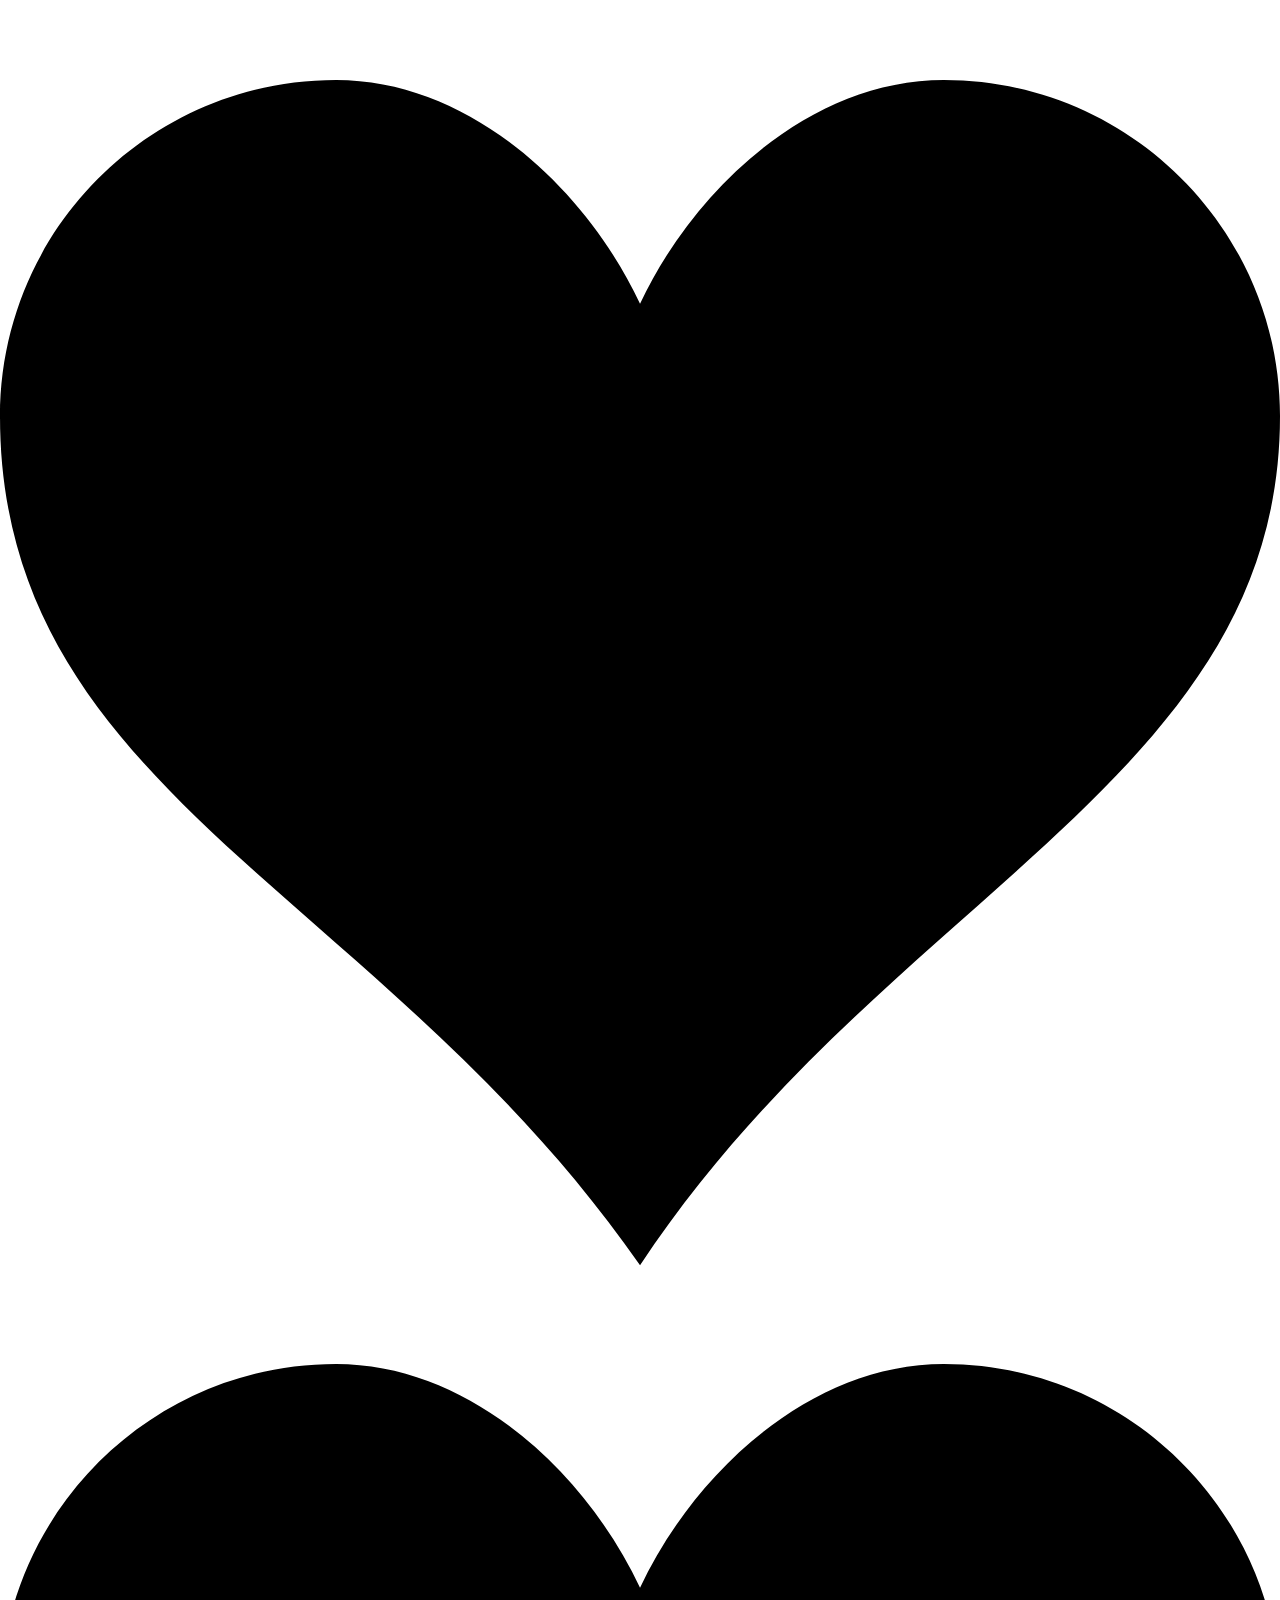
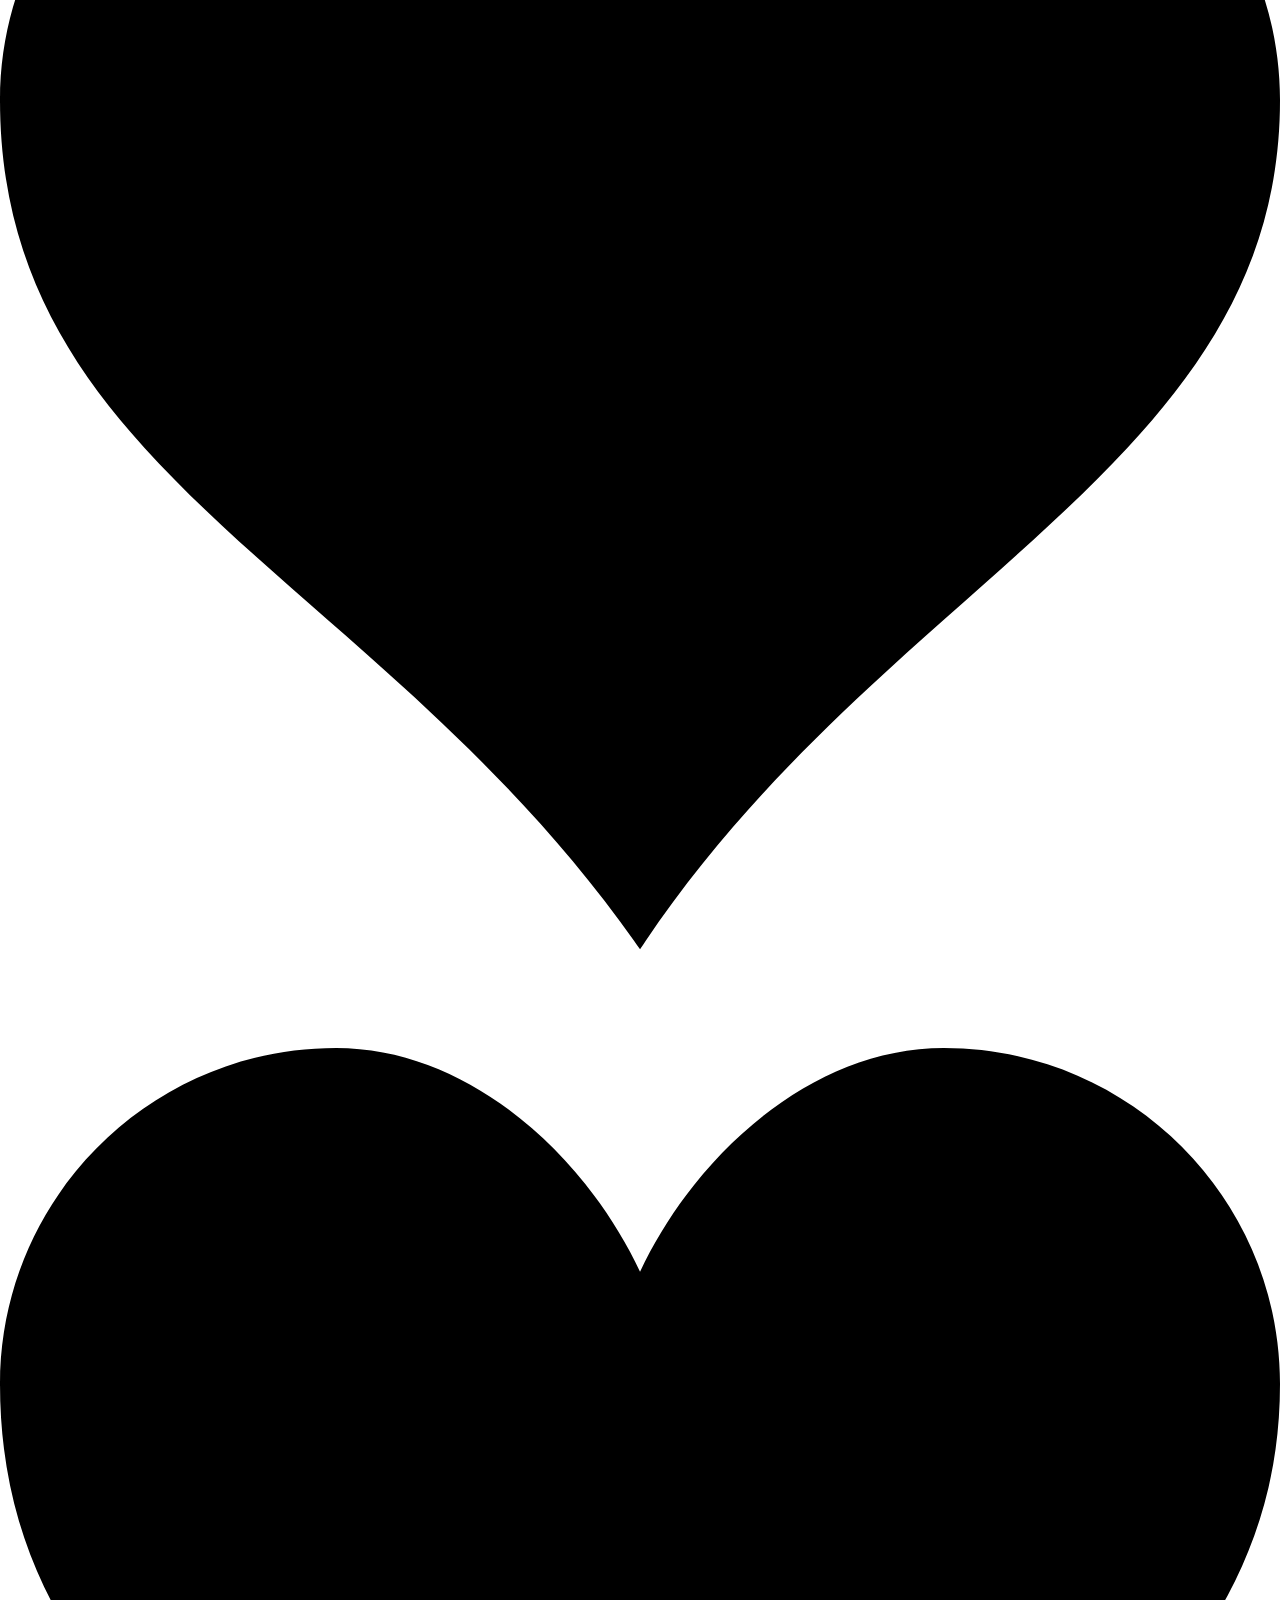
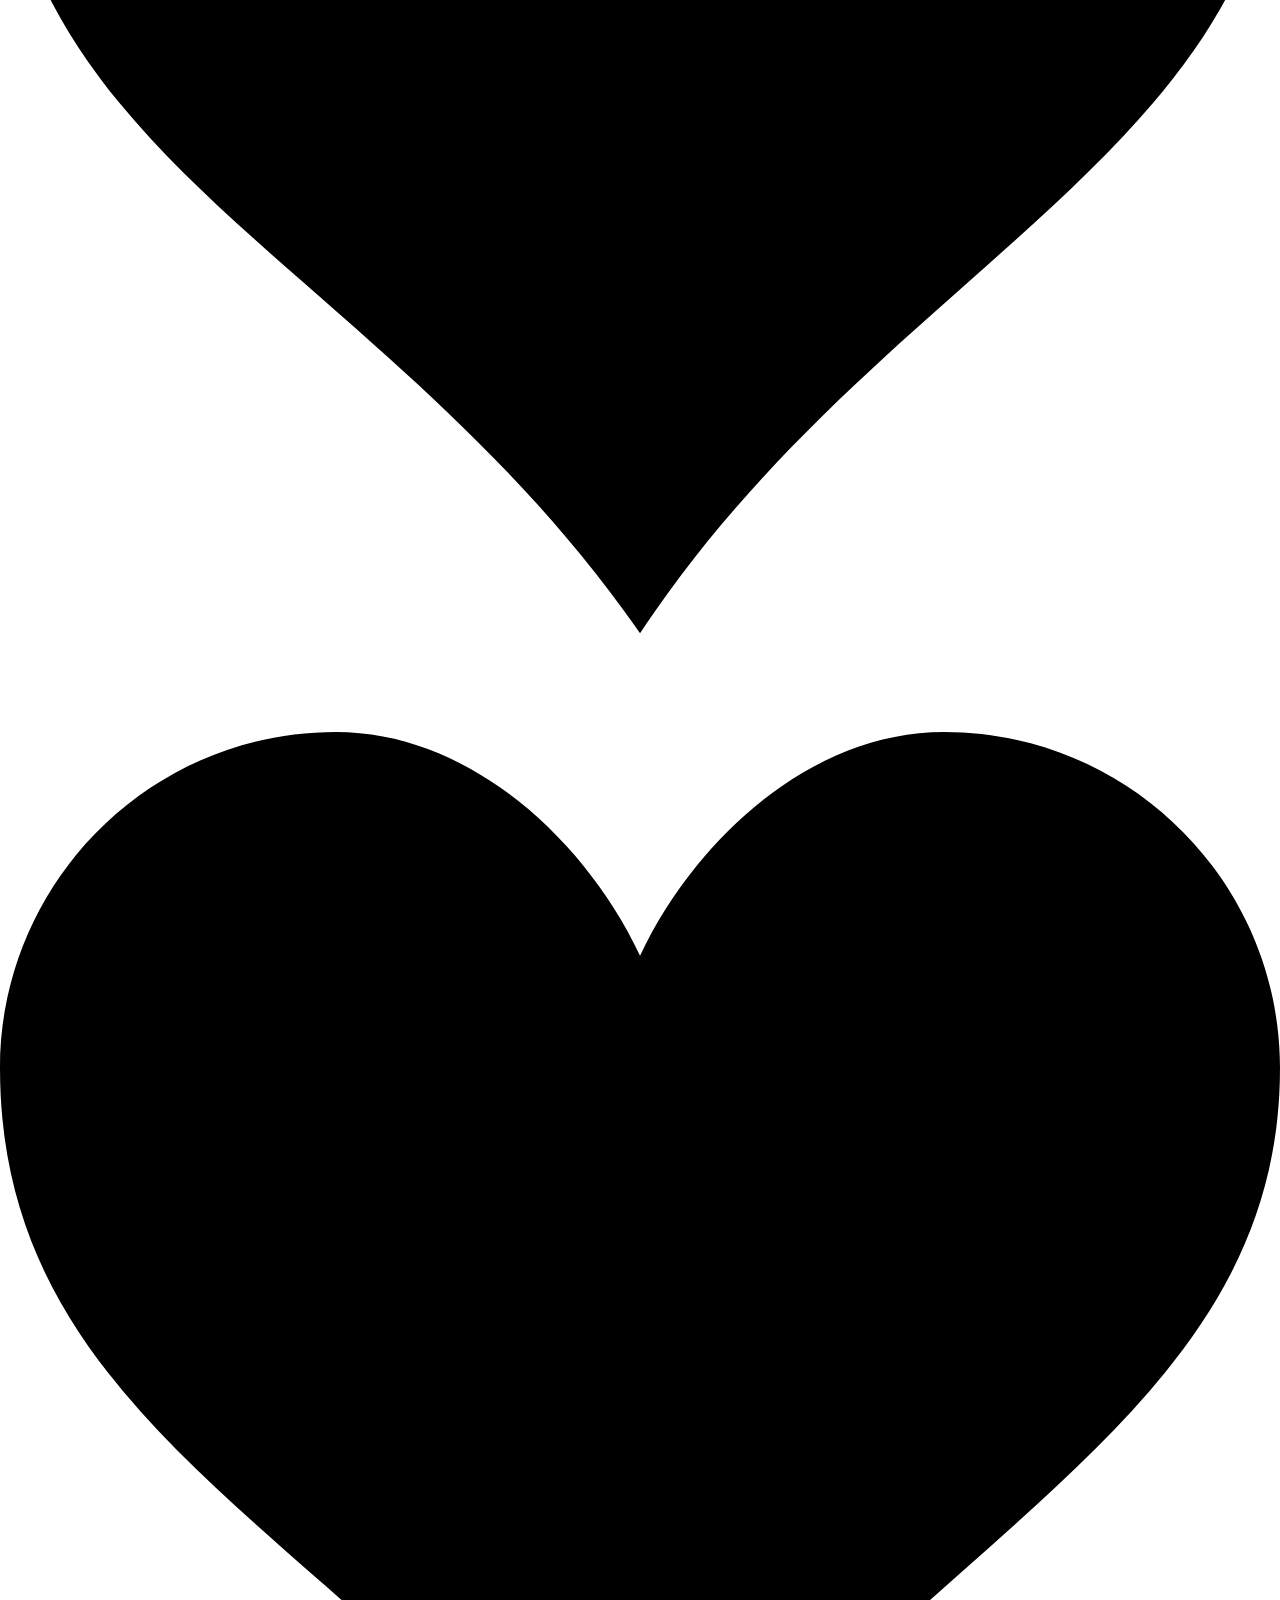
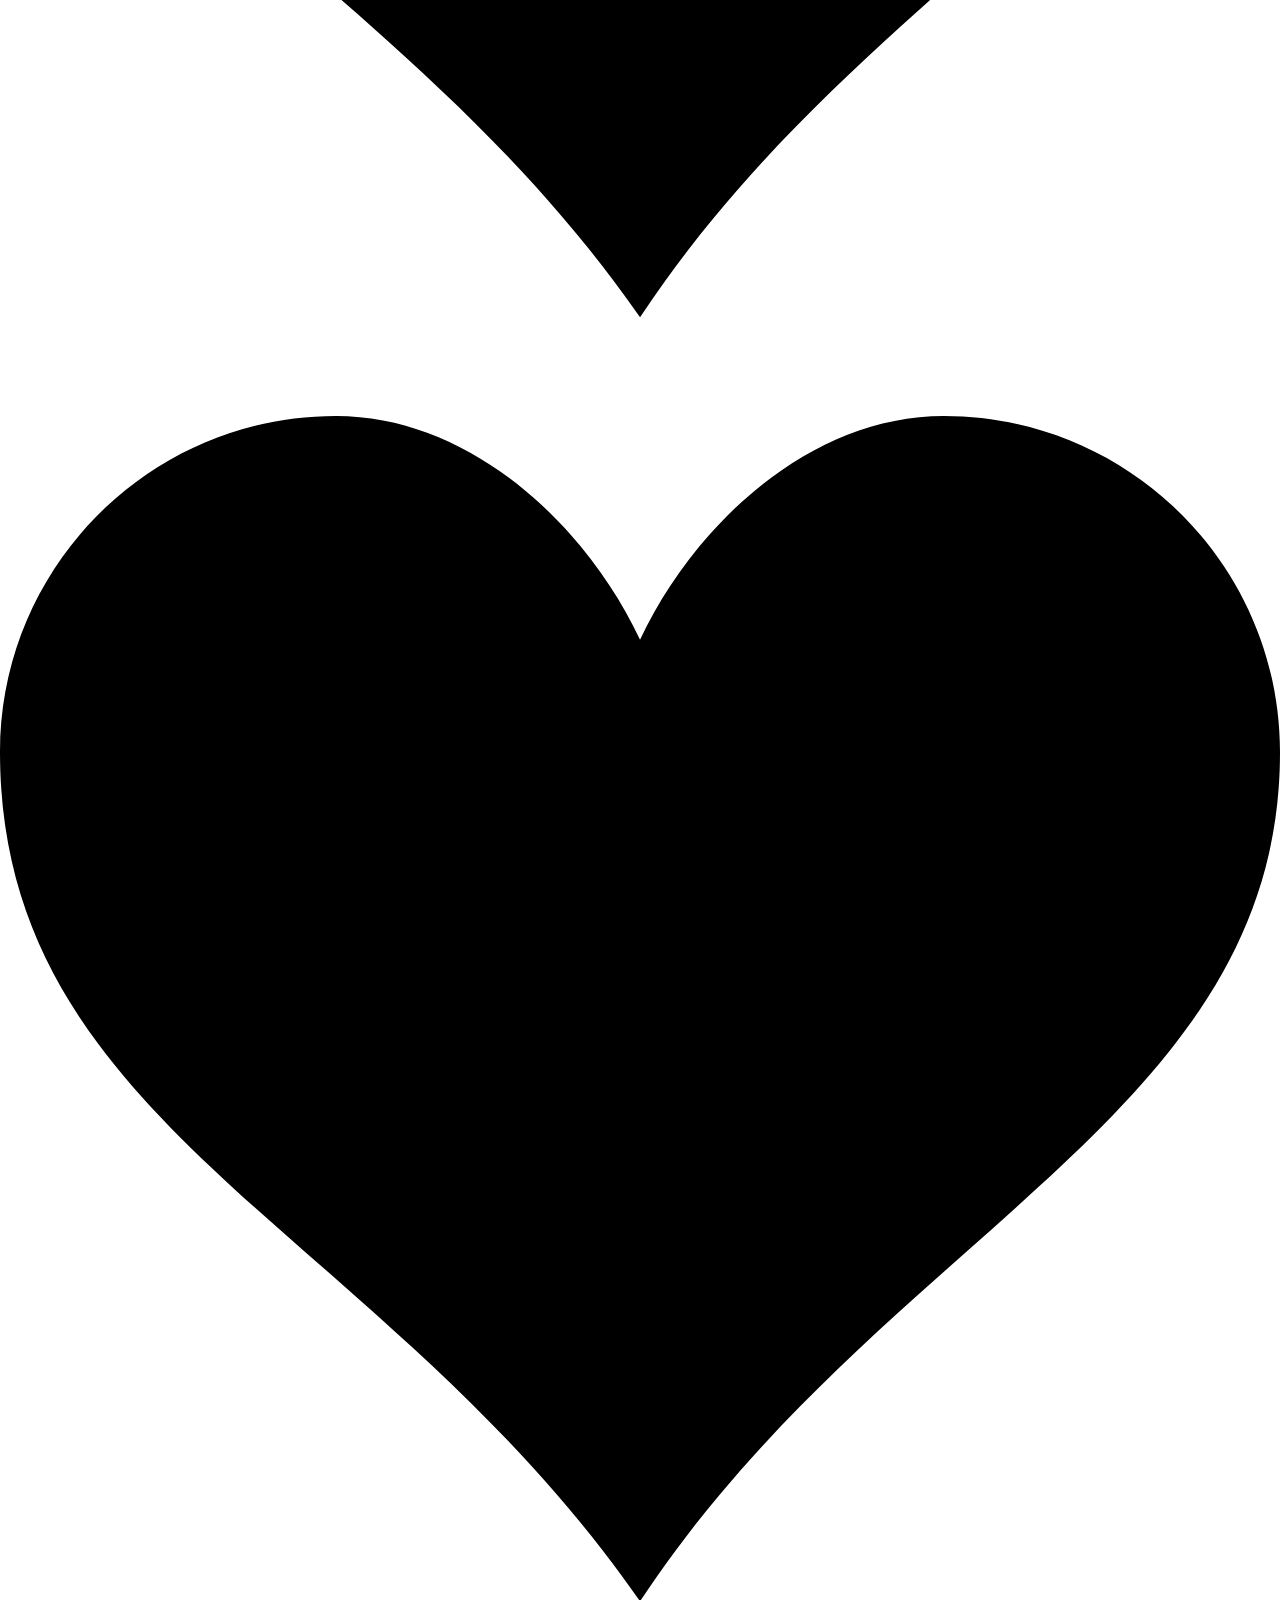
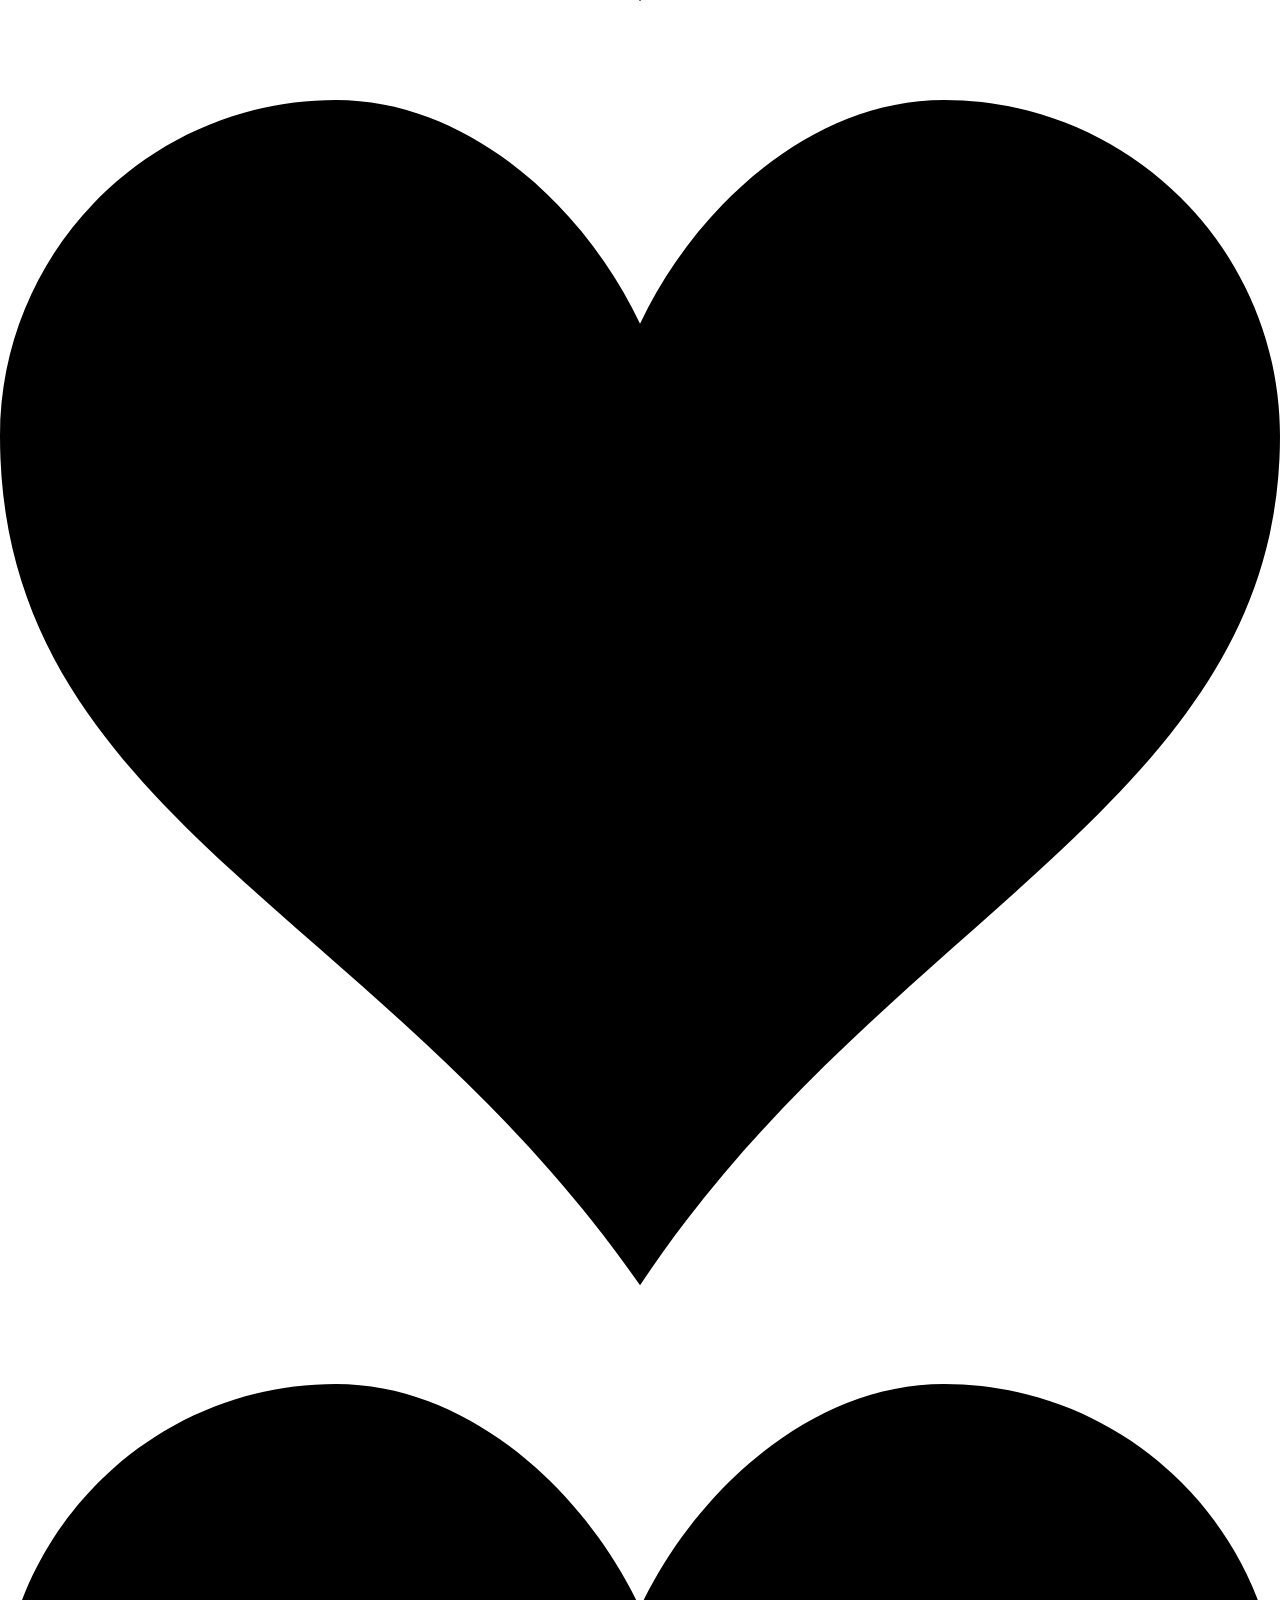
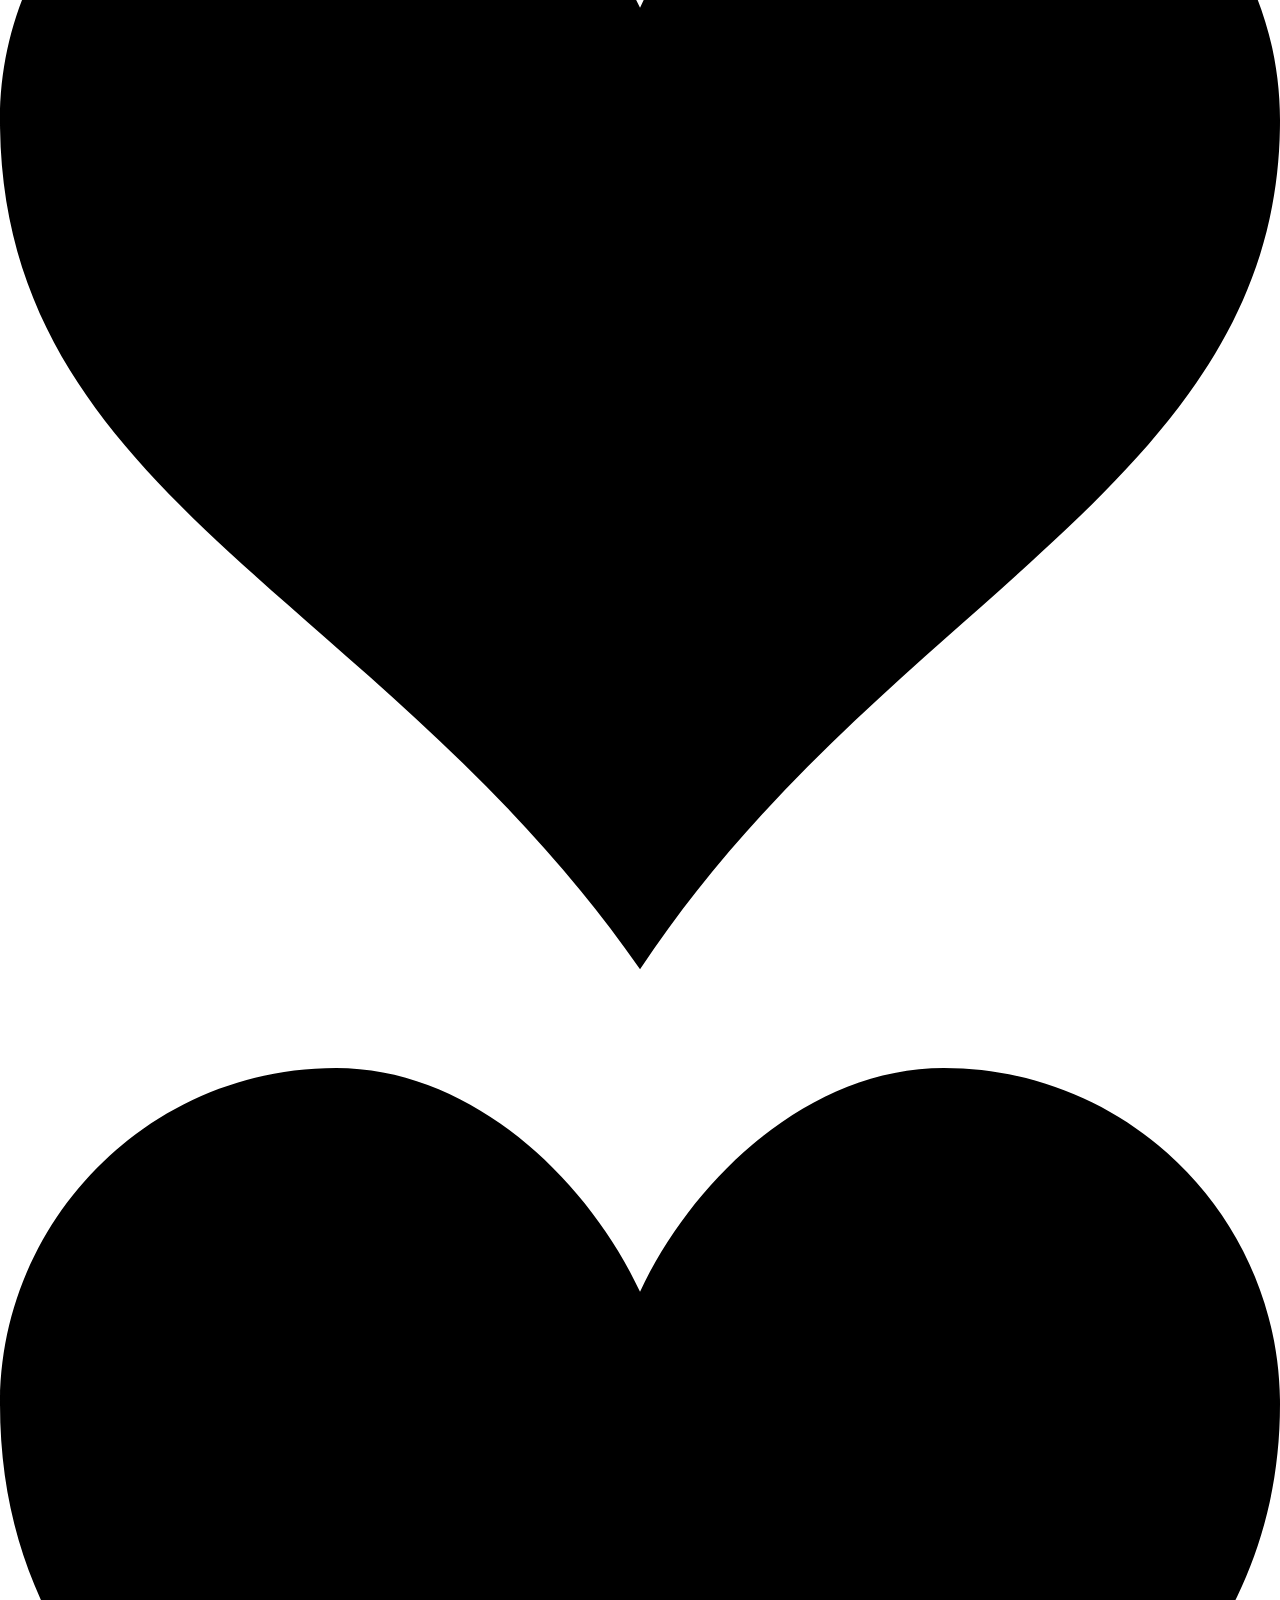
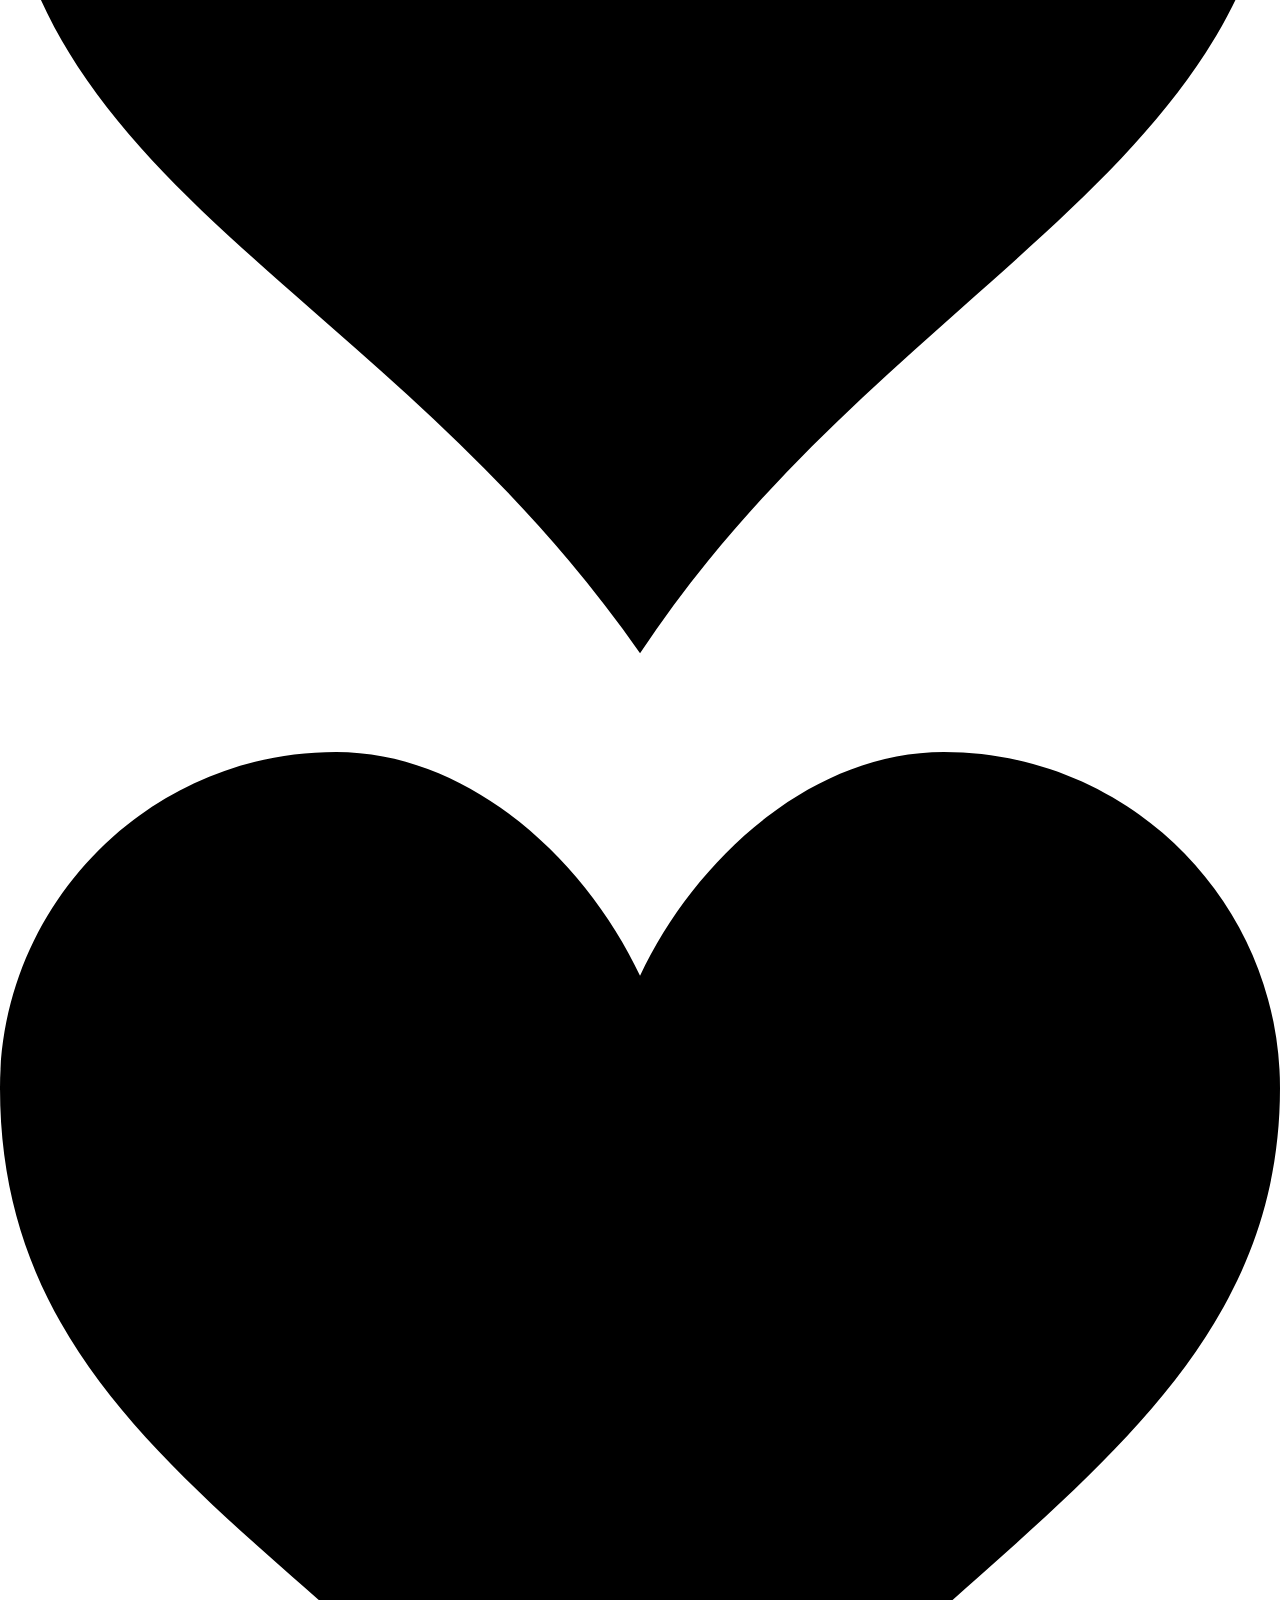
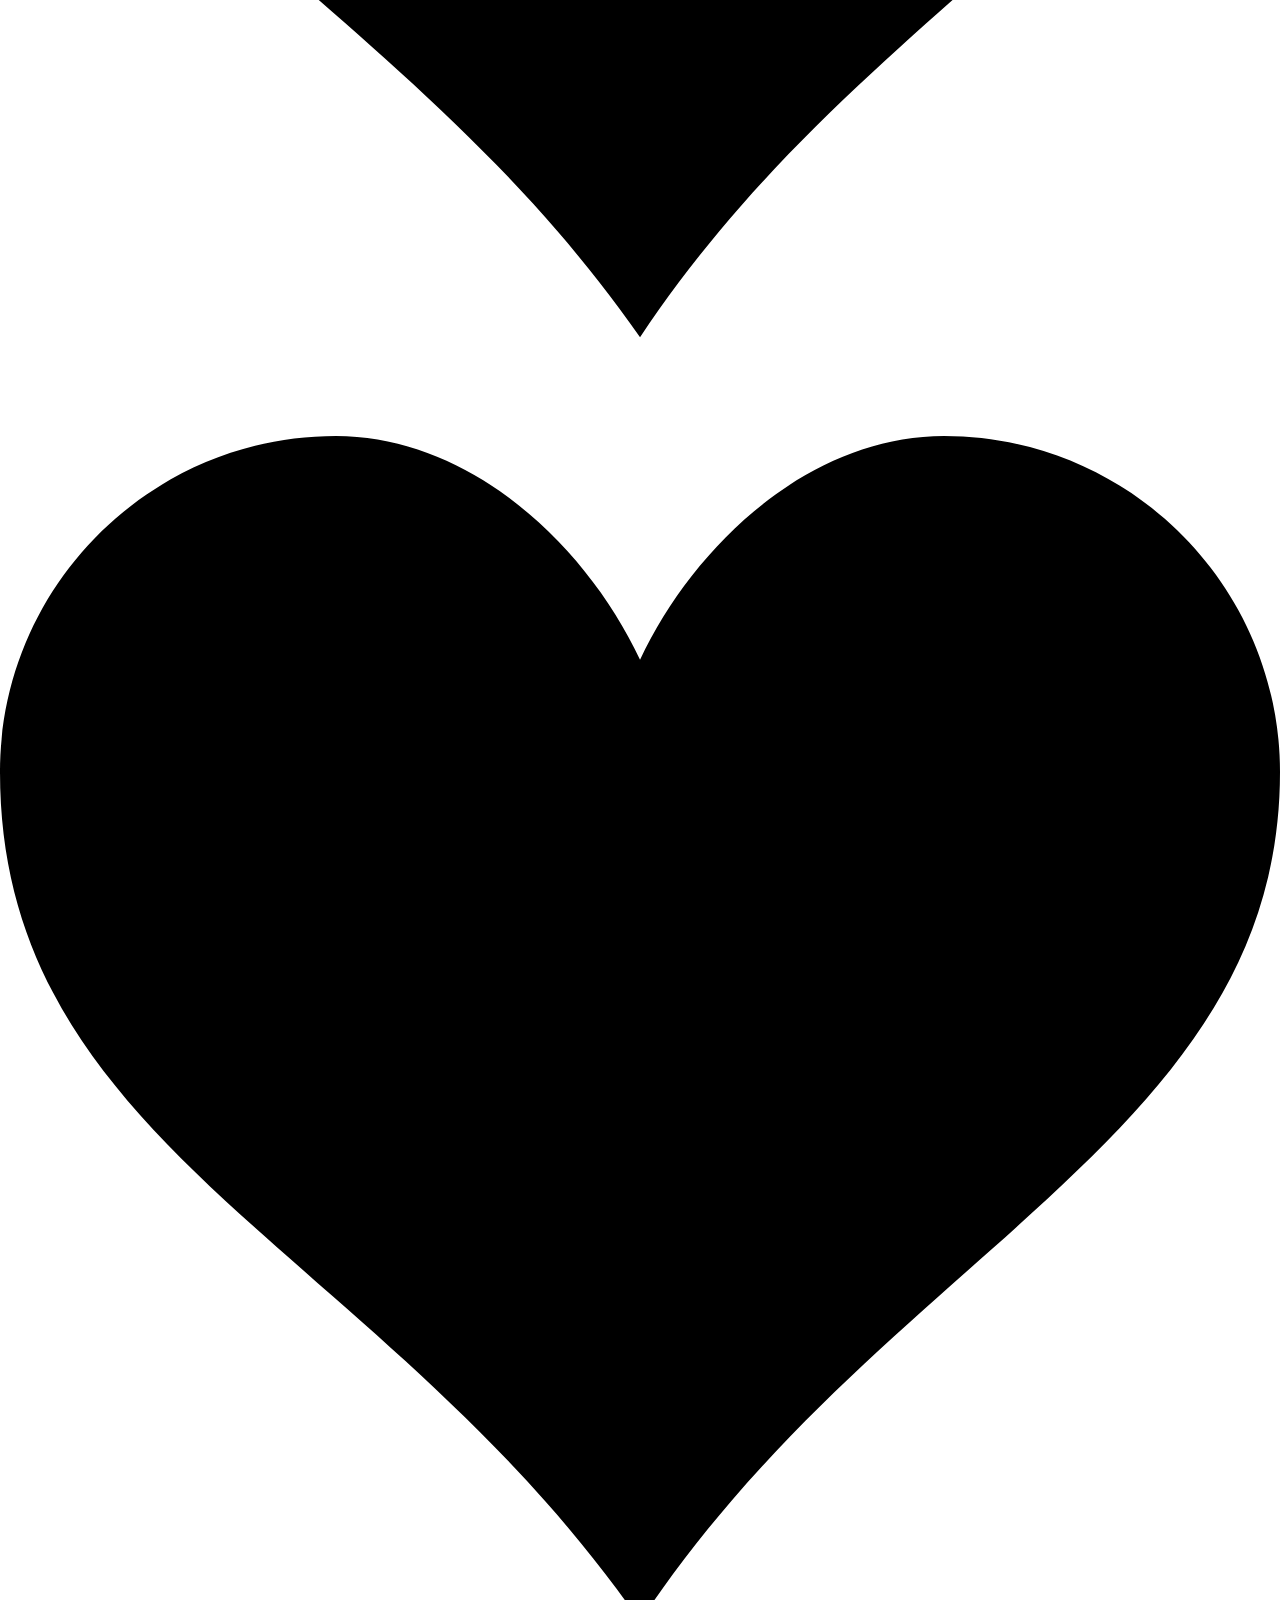
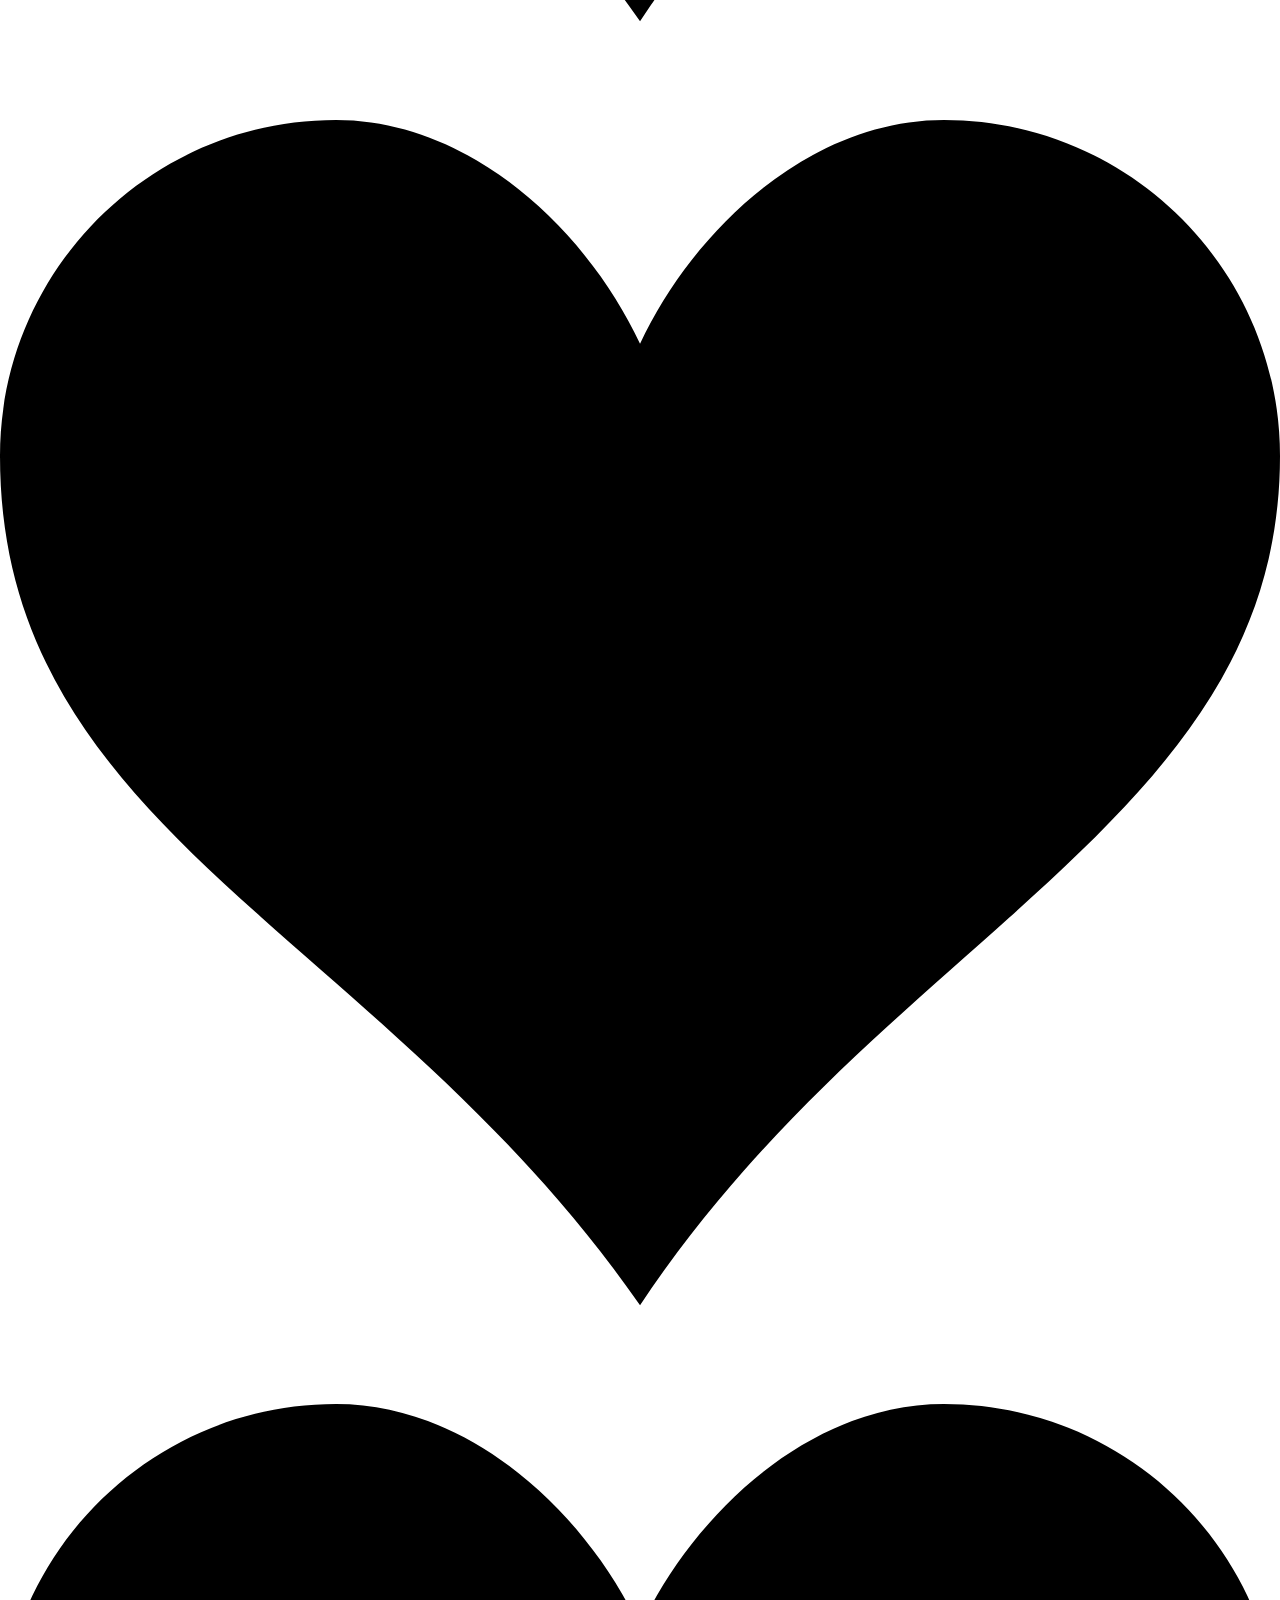
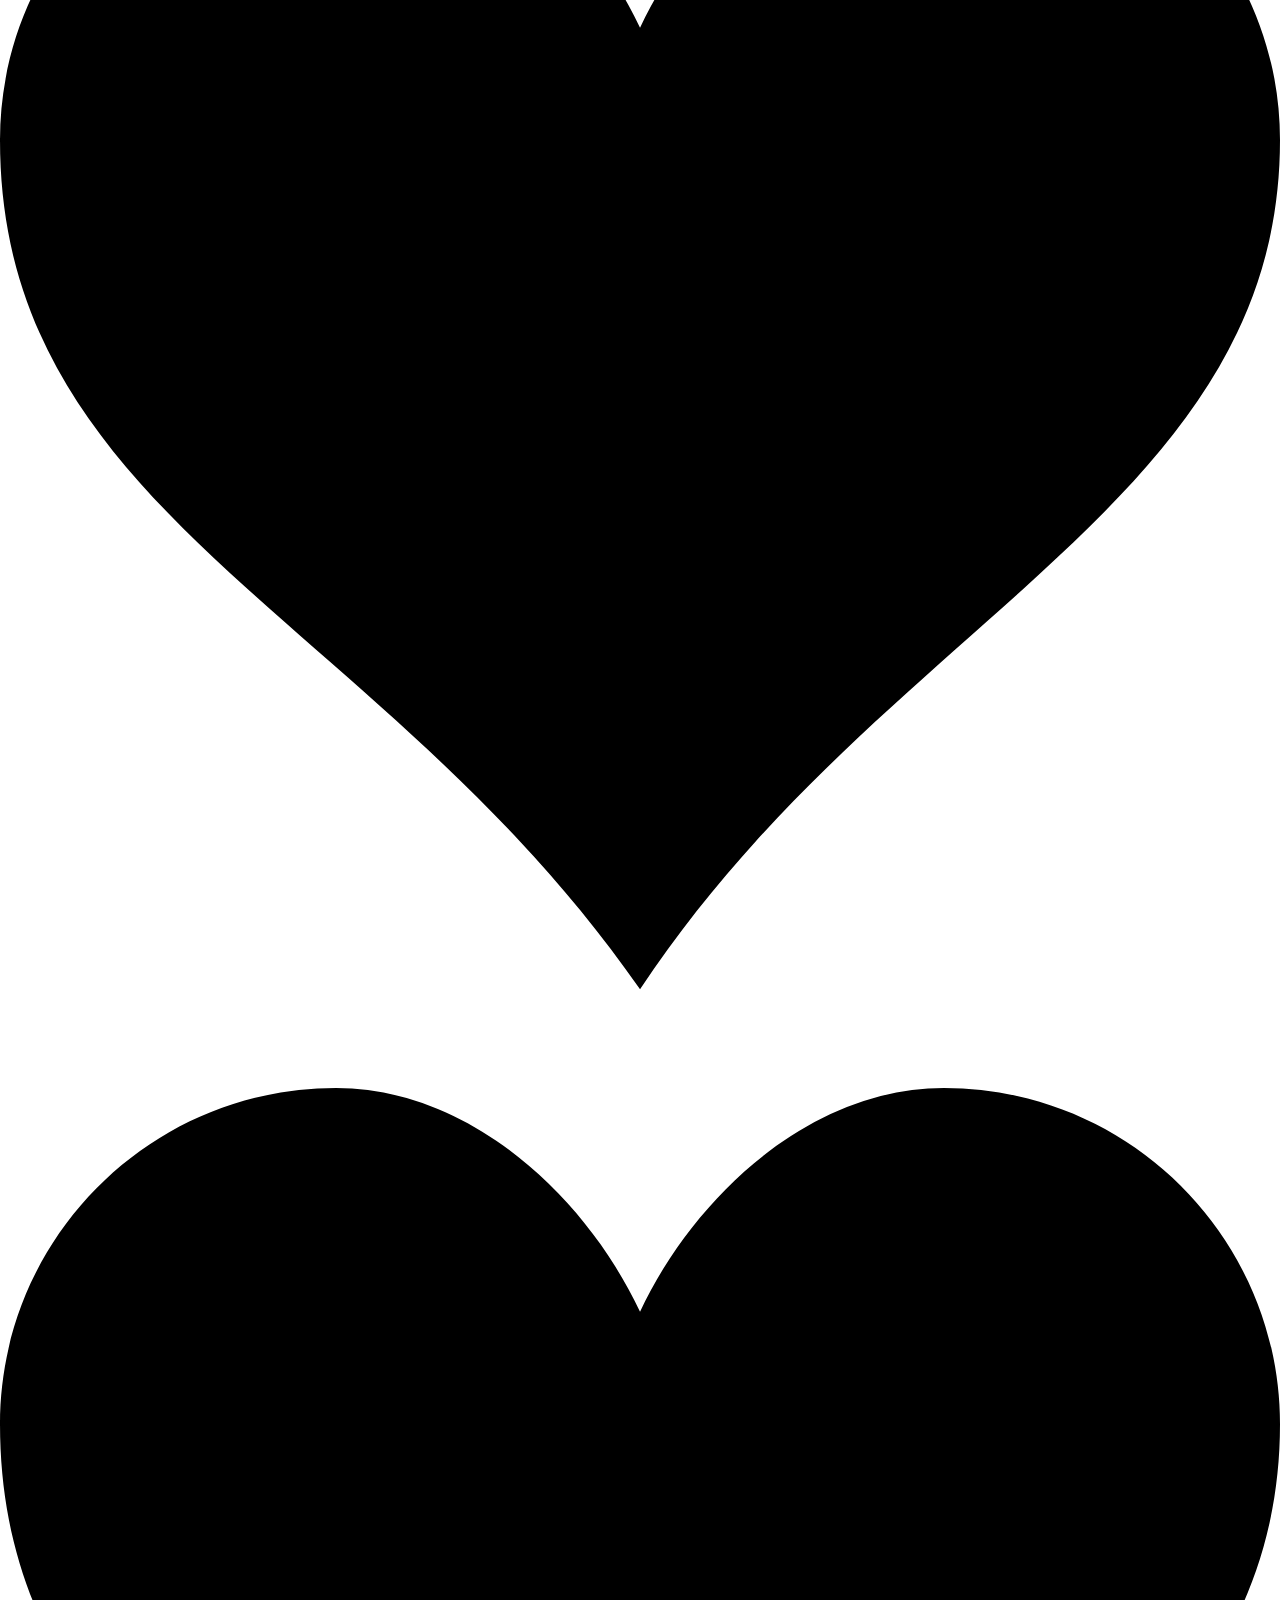
==== rosas.html @ 84553cf7 "Publish static website" ====
<!DOCTYPE html>
<html lang="en" >
<head>
  <meta charset="UTF-8">
  <title>Flores y corazones</title>
  <link rel="stylesheet" href="./style.css">
</head>
<body>
<!-- partial:index.partial.html -->
<body class="container">
  <div class="night"></div>
  <div class="flowers">
    <div class="flower flower--1">
      <div class="flower__leafs flower__leafs--1">
        <div class="flower__leaf flower__leaf--1"></div>
        <div class="flower__leaf flower__leaf--2"></div>
        <div class="flower__leaf flower__leaf--3"></div>
        <div class="flower__leaf flower__leaf--4"></div>
        <div class="flower__white-circle"></div>

        <div class="flower__light flower__light--1"></div>
        <div class="flower__light flower__light--2"></div>
        <div class="flower__light flower__light--3"></div>
        <div class="flower__light flower__light--4"></div>
        <div class="flower__light flower__light--5"></div>
        <div class="flower__light flower__light--6"></div>
        <div class="flower__light flower__light--7"></div>
        <div class="flower__light flower__light--8"></div>

      </div>
      <div class="flower__line">
        <div class="flower__line__leaf flower__line__leaf--1"></div>
        <div class="flower__line__leaf flower__line__leaf--2"></div>
        <div class="flower__line__leaf flower__line__leaf--3"></div>
        <div class="flower__line__leaf flower__line__leaf--4"></div>
        <div class="flower__line__leaf flower__line__leaf--5"></div>
        <div class="flower__line__leaf flower__line__leaf--6"></div>
      </div>
    </div>

    <div class="flower flower--2">
      <div class="flower__leafs flower__leafs--2">
        <div class="flower__leaf flower__leaf--1"></div>
        <div class="flower__leaf flower__leaf--2"></div>
        <div class="flower__leaf flower__leaf--3"></div>
        <div class="flower__leaf flower__leaf--4"></div>
        <div class="flower__white-circle"></div>

        <div class="flower__light flower__light--1"></div>
        <div class="flower__light flower__light--2"></div>
        <div class="flower__light flower__light--3"></div>
        <div class="flower__light flower__light--4"></div>
        <div class="flower__light flower__light--5"></div>
        <div class="flower__light flower__light--6"></div>
        <div class="flower__light flower__light--7"></div>
        <div class="flower__light flower__light--8"></div>

      </div>
      <div class="flower__line">
        <div class="flower__line__leaf flower__line__leaf--1"></div>
        <div class="flower__line__leaf flower__line__leaf--2"></div>
        <div class="flower__line__leaf flower__line__leaf--3"></div>
        <div class="flower__line__leaf flower__line__leaf--4"></div>
      </div>
    </div>

    <div class="flower flower--3">
      <div class="flower__leafs flower__leafs--3">
        <div class="flower__leaf flower__leaf--1"></div>
        <div class="flower__leaf flower__leaf--2"></div>
        <div class="flower__leaf flower__leaf--3"></div>
        <div class="flower__leaf flower__leaf--4"></div>
        <div class="flower__white-circle"></div>

        <div class="flower__light flower__light--1"></div>
        <div class="flower__light flower__light--2"></div>
        <div class="flower__light flower__light--3"></div>
        <div class="flower__light flower__light--4"></div>
        <div class="flower__light flower__light--5"></div>
        <div class="flower__light flower__light--6"></div>
        <div class="flower__light flower__light--7"></div>
        <div class="flower__light flower__light--8"></div>

      </div>
      <div class="flower__line">
        <div class="flower__line__leaf flower__line__leaf--1"></div>
        <div class="flower__line__leaf flower__line__leaf--2"></div>
        <div class="flower__line__leaf flower__line__leaf--3"></div>
        <div class="flower__line__leaf flower__line__leaf--4"></div>
      </div>
    </div>
    <div class="flower flower--4">
      <div class="flower__leafs flower__leafs--3">
        <div class="flower__leaf flower__leaf--1"></div>
        <div class="flower__leaf flower__leaf--2"></div>
        <div class="flower__leaf flower__leaf--3"></div>
        <div class="flower__leaf flower__leaf--4"></div>
        <div class="flower__white-circle"></div>

        <div class="flower__light flower__light--1"></div>
        <div class="flower__light flower__light--2"></div>
        <div class="flower__light flower__light--3"></div>
        <div class="flower__light flower__light--4"></div>
        <div class="flower__light flower__light--5"></div>
        <div class="flower__light flower__light--6"></div>
        <div class="flower__light flower__light--7"></div>
        <div class="flower__light flower__light--8"></div>

      </div>
      <div class="flower__line">
        <div class="flower__line__leaf flower__line__leaf--1"></div>
        <div class="flower__line__leaf flower__line__leaf--2"></div>
        <div class="flower__line__leaf flower__line__leaf--3"></div>
        <div class="flower__line__leaf flower__line__leaf--4"></div>
      </div>
    </div>

    <div class="grow-ans" style="--d:1.2s">
      <div class="flower__g-long">
        <div class="flower__g-long__top"></div>
        <div class="flower__g-long__bottom"></div>
      </div>
    </div>

    <div class="growing-grass">
      <div class="flower__grass flower__grass--1">
        <div class="flower__grass--top"></div>
        <div class="flower__grass--bottom"></div>
        <div class="flower__grass__leaf flower__grass__leaf--1"></div>
        <div class="flower__grass__leaf flower__grass__leaf--2"></div>
        <div class="flower__grass__leaf flower__grass__leaf--3"></div>
        <div class="flower__grass__leaf flower__grass__leaf--4"></div>
        <div class="flower__grass__leaf flower__grass__leaf--5"></div>
        <div class="flower__grass__leaf flower__grass__leaf--6"></div>
        <div class="flower__grass__leaf flower__grass__leaf--7"></div>
        <div class="flower__grass__leaf flower__grass__leaf--8"></div>
        <div class="flower__grass__overlay"></div>
      </div>
    </div>

    <div class="growing-grass">
      <div class="flower__grass flower__grass--2">
        <div class="flower__grass--top"></div>
        <div class="flower__grass--bottom"></div>
        <div class="flower__grass__leaf flower__grass__leaf--1"></div>
        <div class="flower__grass__leaf flower__grass__leaf--2"></div>
        <div class="flower__grass__leaf flower__grass__leaf--3"></div>
        <div class="flower__grass__leaf flower__grass__leaf--4"></div>
        <div class="flower__grass__leaf flower__grass__leaf--5"></div>
        <div class="flower__grass__leaf flower__grass__leaf--6"></div>
        <div class="flower__grass__leaf flower__grass__leaf--7"></div>
        <div class="flower__grass__leaf flower__grass__leaf--8"></div>
        <div class="flower__grass__overlay"></div>
      </div>
    </div>

    <div class="grow-ans" style="--d:2.4s">
      <div class="flower__g-right flower__g-right--1">
        <div class="leaf"></div>
      </div>
    </div>

    <div class="grow-ans" style="--d:2.8s">
      <div class="flower__g-right flower__g-right--2">
        <div class="leaf"></div>
      </div>
    </div>

    <div class="grow-ans" style="--d:2.8s">
      <div class="flower__g-front">
        <div class="flower__g-front__leaf-wrapper flower__g-front__leaf-wrapper--1">
          <div class="flower__g-front__leaf"></div>
        </div>
        <div class="flower__g-front__leaf-wrapper flower__g-front__leaf-wrapper--2">
          <div class="flower__g-front__leaf"></div>
        </div>
        <div class="flower__g-front__leaf-wrapper flower__g-front__leaf-wrapper--3">
          <div class="flower__g-front__leaf"></div>
        </div>
        <div class="flower__g-front__leaf-wrapper flower__g-front__leaf-wrapper--4">
          <div class="flower__g-front__leaf"></div>
        </div>
        <div class="flower__g-front__leaf-wrapper flower__g-front__leaf-wrapper--5">
          <div class="flower__g-front__leaf"></div>
        </div>
        <div class="flower__g-front__leaf-wrapper flower__g-front__leaf-wrapper--6">
          <div class="flower__g-front__leaf"></div>
        </div>
        <div class="flower__g-front__leaf-wrapper flower__g-front__leaf-wrapper--7">
          <div class="flower__g-front__leaf"></div>
        </div>
        <div class="flower__g-front__leaf-wrapper flower__g-front__leaf-wrapper--8">
          <div class="flower__g-front__leaf"></div>
        </div>
        <div class="flower__g-front__line"></div>
      </div>
    </div>

    <div class="grow-ans" style="--d:3.2s">
      <div class="flower__g-fr">
        <div class="leaf"></div>
        <div class="flower__g-fr__leaf flower__g-fr__leaf--1"></div>
        <div class="flower__g-fr__leaf flower__g-fr__leaf--2"></div>
        <div class="flower__g-fr__leaf flower__g-fr__leaf--3"></div>
        <div class="flower__g-fr__leaf flower__g-fr__leaf--4"></div>
        <div class="flower__g-fr__leaf flower__g-fr__leaf--5"></div>
        <div class="flower__g-fr__leaf flower__g-fr__leaf--6"></div>
        <div class="flower__g-fr__leaf flower__g-fr__leaf--7"></div>
        <div class="flower__g-fr__leaf flower__g-fr__leaf--8"></div>
      </div>
    </div>

    <div class="long-g long-g--0">
      <div class="grow-ans" style="--d:3s">
        <div class="leaf leaf--0"></div>
      </div>
      <div class="grow-ans" style="--d:2.2s">
        <div class="leaf leaf--1"></div>
      </div>
      <div class="grow-ans" style="--d:3.4s">
        <div class="leaf leaf--2"></div>
      </div>
      <div class="grow-ans" style="--d:3.6s">
        <div class="leaf leaf--3"></div>
      </div>
    </div>

    <div class="long-g long-g--1">
      <div class="grow-ans" style="--d:3.6s">
        <div class="leaf leaf--0"></div>
      </div>
      <div class="grow-ans" style="--d:3.8s">
        <div class="leaf leaf--1"></div>
      </div>
      <div class="grow-ans" style="--d:4s">
        <div class="leaf leaf--2"></div>
      </div>
      <div class="grow-ans" style="--d:4.2s">
        <div class="leaf leaf--3"></div>
      </div>
    </div>

    <div class="long-g long-g--2">
      <div class="grow-ans" style="--d:4s">
        <div class="leaf leaf--0"></div>
      </div>
      <div class="grow-ans" style="--d:4.2s">
        <div class="leaf leaf--1"></div>
      </div>
      <div class="grow-ans" style="--d:4.4s">
        <div class="leaf leaf--2"></div>
      </div>
      <div class="grow-ans" style="--d:4.6s">
        <div class="leaf leaf--3"></div>
      </div>
    </div>

    <div class="long-g long-g--3">
      <div class="grow-ans" style="--d:4s">
        <div class="leaf leaf--0"></div>
      </div>
      <div class="grow-ans" style="--d:4.2s">
        <div class="leaf leaf--1"></div>
      </div>
      <div class="grow-ans" style="--d:3s">
        <div class="leaf leaf--2"></div>
      </div>
      <div class="grow-ans" style="--d:3.6s">
        <div class="leaf leaf--3"></div>
      </div>
    </div>

    <div class="long-g long-g--4">
      <div class="grow-ans" style="--d:4s">
        <div class="leaf leaf--0"></div>
      </div>
      <div class="grow-ans" style="--d:4.2s">
        <div class="leaf leaf--1"></div>
      </div>
      <div class="grow-ans" style="--d:3s">
        <div class="leaf leaf--2"></div>
      </div>
      <div class="grow-ans" style="--d:3.6s">
        <div class="leaf leaf--3"></div>
      </div>
    </div>

    <div class="long-g long-g--5">
      <div class="grow-ans" style="--d:4s">
        <div class="leaf leaf--0"></div>
      </div>
      <div class="grow-ans" style="--d:4.2s">
        <div class="leaf leaf--1"></div>
      </div>
      <div class="grow-ans" style="--d:3s">
        <div class="leaf leaf--2"></div>
      </div>
      <div class="grow-ans" style="--d:3.6s">
        <div class="leaf leaf--3"></div>
      </div>
    </div>

    <div class="long-g long-g--6">
      <div class="grow-ans" style="--d:4.2s">
        <div class="leaf leaf--0"></div>
      </div>
      <div class="grow-ans" style="--d:4.4s">
        <div class="leaf leaf--1"></div>
      </div>
      <div class="grow-ans" style="--d:4.6s">
        <div class="leaf leaf--2"></div>
      </div>
      <div class="grow-ans" style="--d:4.8s">
        <div class="leaf leaf--3"></div>
      </div>
    </div>

    <div class="long-g long-g--7">
      <div class="grow-ans" style="--d:3s">
        <div class="leaf leaf--0"></div>
      </div>
      <div class="grow-ans" style="--d:3.2s">
        <div class="leaf leaf--1"></div>
      </div>
      <div class="grow-ans" style="--d:3.5s">
        <div class="leaf leaf--2"></div>
      </div>
      <div class="grow-ans" style="--d:3.6s">
        <div class="leaf leaf--3"></div>
      </div>
    </div>
  </div>
  <script src="main.js"></script>
  <div class="bubbles">
    <div class="bubble"><svg class="heart" viewBox="0 0 32 32">
        <title>heart22</title>
        <path d="M23.6 2c-3.363 0-6.258 2.736-7.599 5.594-1.342-2.858-4.237-5.594-7.601-5.594-4.637 0-8.4 3.764-8.4 8.401 0 9.433 9.516 11.906 16.001 21.232 6.13-9.268 15.999-12.1 15.999-21.232 0-4.637-3.763-8.401-8.4-8.401z"></path>
      </svg>
    </div>
    <div class="bubble"><svg class="heart" viewBox="0 0 32 32">
        <title>heart22</title>
        <path d="M23.6 2c-3.363 0-6.258 2.736-7.599 5.594-1.342-2.858-4.237-5.594-7.601-5.594-4.637 0-8.4 3.764-8.4 8.401 0 9.433 9.516 11.906 16.001 21.232 6.13-9.268 15.999-12.1 15.999-21.232 0-4.637-3.763-8.401-8.4-8.401z"></path>
      </svg>
    </div>
    <div class="bubble"><svg class="heart" viewBox="0 0 32 32">
        <title>heart22</title>
        <path d="M23.6 2c-3.363 0-6.258 2.736-7.599 5.594-1.342-2.858-4.237-5.594-7.601-5.594-4.637 0-8.4 3.764-8.4 8.401 0 9.433 9.516 11.906 16.001 21.232 6.13-9.268 15.999-12.1 15.999-21.232 0-4.637-3.763-8.401-8.4-8.401z"></path>
      </svg>
    </div>
    <div class="bubble"><svg class="heart" viewBox="0 0 32 32">
        <title>heart22</title>
        <path d="M23.6 2c-3.363 0-6.258 2.736-7.599 5.594-1.342-2.858-4.237-5.594-7.601-5.594-4.637 0-8.4 3.764-8.4 8.401 0 9.433 9.516 11.906 16.001 21.232 6.13-9.268 15.999-12.1 15.999-21.232 0-4.637-3.763-8.401-8.4-8.401z"></path>
      </svg>
    </div>
    <div class="bubble"><svg class="heart" viewBox="0 0 32 32">
        <title>heart22</title>
        <path d="M23.6 2c-3.363 0-6.258 2.736-7.599 5.594-1.342-2.858-4.237-5.594-7.601-5.594-4.637 0-8.4 3.764-8.4 8.401 0 9.433 9.516 11.906 16.001 21.232 6.13-9.268 15.999-12.1 15.999-21.232 0-4.637-3.763-8.401-8.4-8.401z"></path>
      </svg>
    </div>
    <div class="bubble"><svg class="heart" viewBox="0 0 32 32">
        <title>heart22</title>
        <path d="M23.6 2c-3.363 0-6.258 2.736-7.599 5.594-1.342-2.858-4.237-5.594-7.601-5.594-4.637 0-8.4 3.764-8.4 8.401 0 9.433 9.516 11.906 16.001 21.232 6.13-9.268 15.999-12.1 15.999-21.232 0-4.637-3.763-8.401-8.4-8.401z"></path>
      </svg>
    </div>
    <div class="bubble"><svg class="heart" viewBox="0 0 32 32">
        <title>heart22</title>
        <path d="M23.6 2c-3.363 0-6.258 2.736-7.599 5.594-1.342-2.858-4.237-5.594-7.601-5.594-4.637 0-8.4 3.764-8.4 8.401 0 9.433 9.516 11.906 16.001 21.232 6.13-9.268 15.999-12.1 15.999-21.232 0-4.637-3.763-8.401-8.4-8.401z"></path>
      </svg>
    </div>
    <div class="bubble"><svg class="heart" viewBox="0 0 32 32">
        <title>heart22</title>
        <path d="M23.6 2c-3.363 0-6.258 2.736-7.599 5.594-1.342-2.858-4.237-5.594-7.601-5.594-4.637 0-8.4 3.764-8.4 8.401 0 9.433 9.516 11.906 16.001 21.232 6.13-9.268 15.999-12.1 15.999-21.232 0-4.637-3.763-8.401-8.4-8.401z"></path>
      </svg>
    </div>
    <div class="bubble"><svg class="heart" viewBox="0 0 32 32">
        <title>heart22</title>
        <path d="M23.6 2c-3.363 0-6.258 2.736-7.599 5.594-1.342-2.858-4.237-5.594-7.601-5.594-4.637 0-8.4 3.764-8.4 8.401 0 9.433 9.516 11.906 16.001 21.232 6.13-9.268 15.999-12.1 15.999-21.232 0-4.637-3.763-8.401-8.4-8.401z"></path>
      </svg>
    </div>
    <div class="bubble"><svg class="heart" viewBox="0 0 32 32">
        <title>heart22</title>
        <path d="M23.6 2c-3.363 0-6.258 2.736-7.599 5.594-1.342-2.858-4.237-5.594-7.601-5.594-4.637 0-8.4 3.764-8.4 8.401 0 9.433 9.516 11.906 16.001 21.232 6.13-9.268 15.999-12.1 15.999-21.232 0-4.637-3.763-8.401-8.4-8.401z"></path>
      </svg>
    </div>
    <div class="bubble"><svg class="heart" viewBox="0 0 32 32">
        <title>heart22</title>
        <path d="M23.6 2c-3.363 0-6.258 2.736-7.599 5.594-1.342-2.858-4.237-5.594-7.601-5.594-4.637 0-8.4 3.764-8.4 8.401 0 9.433 9.516 11.906 16.001 21.232 6.13-9.268 15.999-12.1 15.999-21.232 0-4.637-3.763-8.401-8.4-8.401z"></path>
      </svg>
    </div>
    <div class="bubble"><svg class="heart" viewBox="0 0 32 32">
        <title>heart22</title>
        <path d="M23.6 2c-3.363 0-6.258 2.736-7.599 5.594-1.342-2.858-4.237-5.594-7.601-5.594-4.637 0-8.4 3.764-8.4 8.401 0 9.433 9.516 11.906 16.001 21.232 6.13-9.268 15.999-12.1 15.999-21.232 0-4.637-3.763-8.401-8.4-8.401z"></path>
      </svg>
    </div>
    <div class="bubble"><svg class="heart" viewBox="0 0 32 32">
        <title>heart22</title>
        <path d="M23.6 2c-3.363 0-6.258 2.736-7.599 5.594-1.342-2.858-4.237-5.594-7.601-5.594-4.637 0-8.4 3.764-8.4 8.401 0 9.433 9.516 11.906 16.001 21.232 6.13-9.268 15.999-12.1 15.999-21.232 0-4.637-3.763-8.401-8.4-8.401z"></path>
      </svg>
    </div>
    <div class="bubble"><svg class="heart" viewBox="0 0 32 32">
        <title>heart22</title>
        <path d="M23.6 2c-3.363 0-6.258 2.736-7.599 5.594-1.342-2.858-4.237-5.594-7.601-5.594-4.637 0-8.4 3.764-8.4 8.401 0 9.433 9.516 11.906 16.001 21.232 6.13-9.268 15.999-12.1 15.999-21.232 0-4.637-3.763-8.401-8.4-8.401z"></path>
      </svg>
    </div>
    <div class="bubble"><svg class="heart" viewBox="0 0 32 32">
        <title>heart22</title>
        <path d="M23.6 2c-3.363 0-6.258 2.736-7.599 5.594-1.342-2.858-4.237-5.594-7.601-5.594-4.637 0-8.4 3.764-8.4 8.401 0 9.433 9.516 11.906 16.001 21.232 6.13-9.268 15.999-12.1 15.999-21.232 0-4.637-3.763-8.401-8.4-8.401z"></path>
      </svg>
    </div>
    <div class="bubble"><svg class="heart" viewBox="0 0 32 32">
        <title>heart22</title>
        <path d="M23.6 2c-3.363 0-6.258 2.736-7.599 5.594-1.342-2.858-4.237-5.594-7.601-5.594-4.637 0-8.4 3.764-8.4 8.401 0 9.433 9.516 11.906 16.001 21.232 6.13-9.268 15.999-12.1 15.999-21.232 0-4.637-3.763-8.401-8.4-8.401z"></path>
      </svg>
    </div>
    <div class="bubble"><svg class="heart" viewBox="0 0 32 32">
        <title>heart22</title>
        <path d="M23.6 2c-3.363 0-6.258 2.736-7.599 5.594-1.342-2.858-4.237-5.594-7.601-5.594-4.637 0-8.4 3.764-8.4 8.401 0 9.433 9.516 11.906 16.001 21.232 6.13-9.268 15.999-12.1 15.999-21.232 0-4.637-3.763-8.401-8.4-8.401z"></path>
      </svg>
    </div>
    <div class="bubble"><svg class="heart" viewBox="0 0 32 32">
        <title>heart22</title>
        <path d="M23.6 2c-3.363 0-6.258 2.736-7.599 5.594-1.342-2.858-4.237-5.594-7.601-5.594-4.637 0-8.4 3.764-8.4 8.401 0 9.433 9.516 11.906 16.001 21.232 6.13-9.268 15.999-12.1 15.999-21.232 0-4.637-3.763-8.401-8.4-8.401z"></path>
      </svg>
    </div>
    <div class="bubble"><svg class="heart" viewBox="0 0 32 32">
        <title>heart22</title>
        <path d="M23.6 2c-3.363 0-6.258 2.736-7.599 5.594-1.342-2.858-4.237-5.594-7.601-5.594-4.637 0-8.4 3.764-8.4 8.401 0 9.433 9.516 11.906 16.001 21.232 6.13-9.268 15.999-12.1 15.999-21.232 0-4.637-3.763-8.401-8.4-8.401z"></path>
      </svg>
    </div>
    <div class="bubble"><svg class="heart" viewBox="0 0 32 32">
        <title>heart22</title>
        <path d="M23.6 2c-3.363 0-6.258 2.736-7.599 5.594-1.342-2.858-4.237-5.594-7.601-5.594-4.637 0-8.4 3.764-8.4 8.401 0 9.433 9.516 11.906 16.001 21.232 6.13-9.268 15.999-12.1 15.999-21.232 0-4.637-3.763-8.401-8.4-8.401z"></path>
      </svg>
      
</body>

</div>
<!-- partial -->
<audio id="background-audio" autoplay loop>
    <source src="cancion.mp3" type="audio/mp3">
    Tu navegador no soporta el audio.
</audio>
  <script  src="./script.js"></script>
<head>
  <meta charset="UTF-8">
  <meta http-equiv="X-UA-Compatible" content="IE=edge">
  <meta name="viewport" content="width=device-width, initial-scale=1.0">
  <link rel="stylesheet" href="estilos.css">
  <title></title>
</head>
<body>
  <h1 class="titulo">FELIZ CUMPLEAÑOS ♥️</h1>
  <div class="burbujas">
    <div></div>
    <div></div>
    <div></div>
    <div></div>
    <div></div>
    <div></div>
    <div></div>
  </div>
</body>
</html>
---- estilos.css ----
body {
  margin: 0;
  background: rgb(255, 255, 255, 0);
}

.titulo {
  text-align: center;
  font-family: Lucida Calligraphy, sans-serif;
  color: rgb(255, 92, 92);
  margin-top: 20vh;
  animation: flotar 2s linear infinite alternate;
}

@keyframes flotar {
  to {
    margin-top: 15vh;
  }
}

.burbujas div {

  border-radius: 100%;
  position: absolute;
  bottom: 0;
  animation: animarburbujas 4s linear infinite;
}

.burbujas div:nth-child(1) {
  background: url('img/foto1.jpeg') no-repeat center center/cover;
  width: 50px;
  height: 45px;
  left: 40px;
  animation-duration: 4s;
}

.burbujas div:nth-child(2) {
  background: url('img/foto2.jpeg') no-repeat center center/cover;
  width: 60px;
  height: 55px;
  left: 25%;
  animation-duration: 8s;
}

.burbujas div:nth-child(3) {
  background: url('img/foto3.jpeg') no-repeat center center/cover;
  width: 30px;
  height: 27px;
  left: 40%;
  animation-duration: 5s;
}

.burbujas div:nth-child(4) {
  background: url('img/foto4.jpeg') no-repeat center center/cover;
  width: 65px;
  height: 60px;
  left: 50%;
  animation-duration: 10s;
}

.burbujas div:nth-child(5) {
  background: url('img/foto5.jpeg') no-repeat center center/cover;
  width: 55px;
  height: 50px;
  left: 65%;
  animation-duration: 6.5s;
}

.burbujas div:nth-child(6) {
  background: url('img/foto6.jpeg') no-repeat center center/cover;
  width: 50px;
  height: 48px;
  left: 85%;
  animation-duration: 9s;
}

.burbujas div:nth-child(7) {
  background: url('img/foto7.jpeg') no-repeat center center/cover;
  width: 35px;
  height: 32px;
  left: 90%;
  animation-duration: 6s;
}

@keyframes animarburbujas {
  0% {
    width: 0;
    height: 0;
  }
  3% {
    width: 30px;
    height: 27px;
  }
  50% {
    margin-left: 20px;
    opacity: 0.5;
  }
  100% {
    transform: rotate(90deg);
    bottom: 100vh;

  }
}
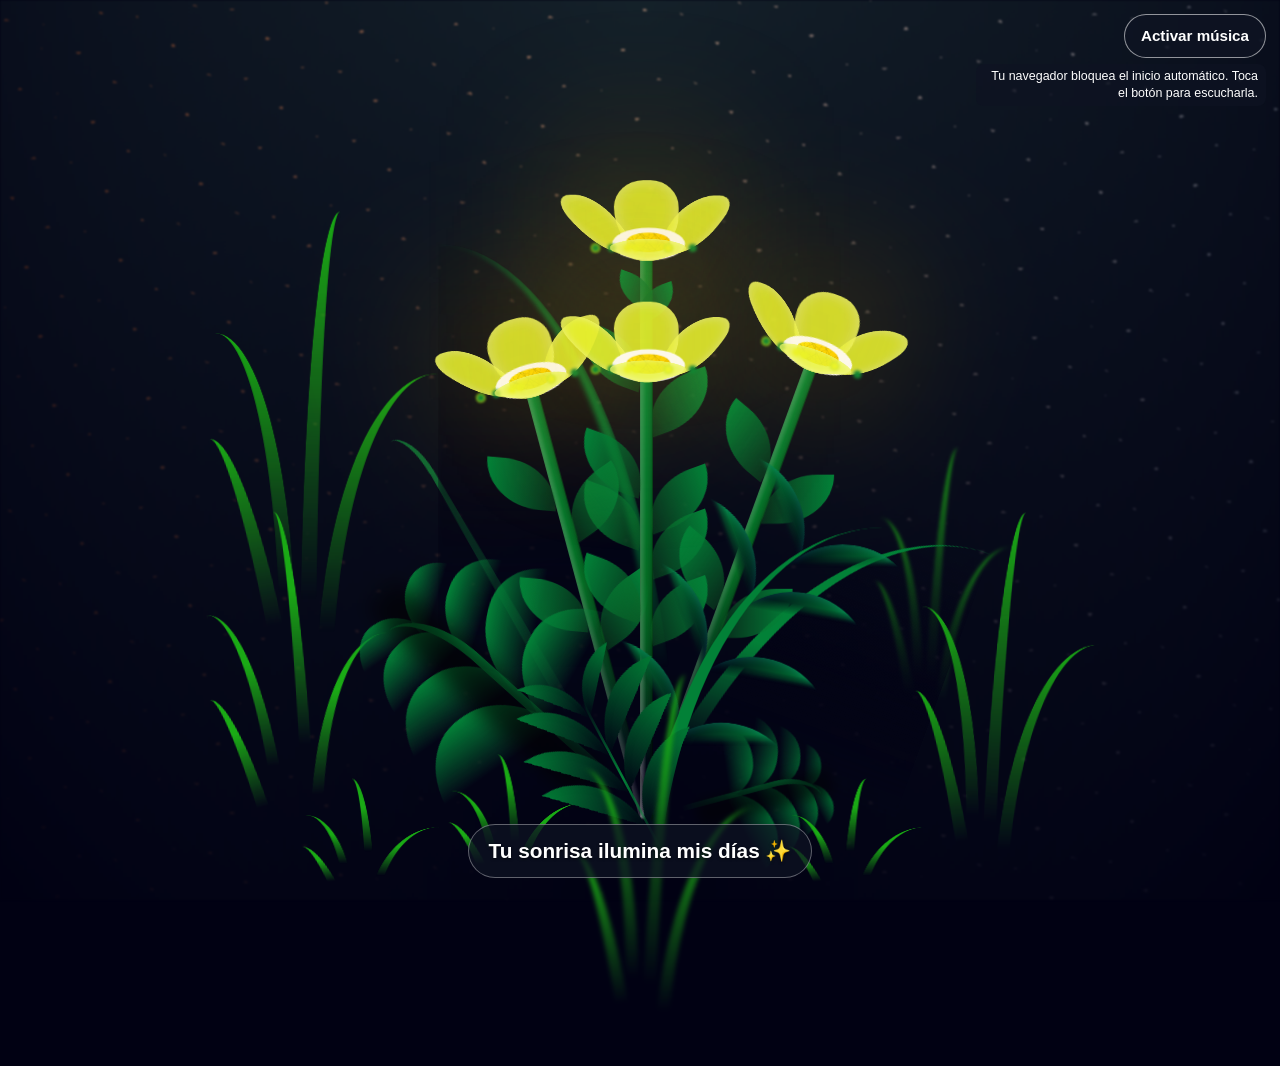
==== commit b1ef6a10: "Improve responsive pages and flower interactions Co-authored-by: Copilot App <223556219+Copilot@user" ====
--- a/rosas.html
+++ b/rosas.html
@@ -1,12 +1,11 @@
 <!DOCTYPE html>
-<html lang="en" >
+<html lang="es">
 <head>
   <meta charset="UTF-8">
+  <meta name="viewport" content="width=device-width, initial-scale=1.0">
   <title>Flores y corazones</title>
   <link rel="stylesheet" href="./style.css">
 </head>
-<body>
-<!-- partial:index.partial.html -->
 <body class="container">
   <div class="night"></div>
   <div class="flowers">
@@ -330,7 +329,6 @@
       </div>
     </div>
   </div>
-  <script src="main.js"></script>
   <div class="bubbles">
     <div class="bubble"><svg class="heart" viewBox="0 0 32 32">
         <title>heart22</title>
@@ -431,33 +429,22 @@
         <title>heart22</title>
         <path d="M23.6 2c-3.363 0-6.258 2.736-7.599 5.594-1.342-2.858-4.237-5.594-7.601-5.594-4.637 0-8.4 3.764-8.4 8.401 0 9.433 9.516 11.906 16.001 21.232 6.13-9.268 15.999-12.1 15.999-21.232 0-4.637-3.763-8.401-8.4-8.401z"></path>
       </svg>
-      
-</body>
-
-</div>
-<!-- partial -->
-<audio id="background-audio" autoplay loop>
-    <source src="cancion.mp3" type="audio/mp3">
+    </div>
+  </div>
+
+  <p class="love-message" id="love-message" role="status" aria-live="polite"></p>
+
+  <div class="music-controls">
+    <button class="music-toggle" id="music-toggle" type="button" aria-pressed="false">
+      Activar música
+    </button>
+    <p class="music-status" id="music-status">Si no comienza sola, toca el botón para escucharla.</p>
+  </div>
+
+  <audio id="background-audio" autoplay loop preload="metadata">
+    <source src="./cancion.mp3" type="audio/mpeg">
     Tu navegador no soporta el audio.
-</audio>
-  <script  src="./script.js"></script>
-<head>
-  <meta charset="UTF-8">
-  <meta http-equiv="X-UA-Compatible" content="IE=edge">
-  <meta name="viewport" content="width=device-width, initial-scale=1.0">
-  <link rel="stylesheet" href="estilos.css">
-  <title></title>
-</head>
-<body>
-  <h1 class="titulo">FELIZ CUMPLEAÑOS ♥️</h1>
-  <div class="burbujas">
-    <div></div>
-    <div></div>
-    <div></div>
-    <div></div>
-    <div></div>
-    <div></div>
-    <div></div>
-  </div>
+  </audio>
+  <script src="./script.js" defer></script>
 </body>
 </html>
--- a/style.css
+++ b/style.css
@@ -0,0 +1,2084 @@
+*,
+*::after,
+*::before {
+  padding: 0;
+  margin: 0;
+  box-sizing: border-box;
+}
+
+:root {
+  --dark-color: #010113;
+}
+
+body {
+  display: flex;
+  align-items: flex-end;
+  justify-content: center;
+  min-height: 100vh;
+  background-color: var(--dark-color);
+  overflow: hidden;
+  perspective: 1000px;
+}
+.night {
+  position: fixed;
+  left: 50%;
+  top: 0;
+  transform: translateX(-50%);
+  width: 100%;
+  height: 100%;
+  filter: blur(0.1vmin);
+  background-image: radial-gradient(
+      ellipse at top,
+      transparent 0%,
+      var(--dark-color)
+    ),
+    radial-gradient(
+      ellipse at bottom,
+      var(--dark-color),
+      rgba(145, 233, 255, 0.2)
+    ),
+    repeating-linear-gradient(
+      220deg,
+      rgb(0, 0, 0) 0px,
+      rgb(0, 0, 0) 19px,
+      transparent 19px,
+      transparent 22px
+    ),
+    repeating-linear-gradient(
+      189deg,
+      rgb(0, 0, 0) 0px,
+      rgb(0, 0, 0) 19px,
+      transparent 19px,
+      transparent 22px
+    ),
+    repeating-linear-gradient(
+      148deg,
+      rgb(0, 0, 0) 0px,
+      rgb(0, 0, 0) 19px,
+      transparent 19px,
+      transparent 22px
+    ),
+    linear-gradient(90deg, rgb(255, 94, 0), rgb(240, 240, 240));
+}
+
+.flowers {
+  position: relative;
+  transform: scale(0.9);
+}
+
+.flower {
+  position: absolute;
+  bottom: 10vmin;
+  transform-origin: bottom center;
+  z-index: 10;
+  --fl-speed: 0.8s;
+}
+.flower--1 {
+  -webkit-animation: moving-flower-1 4s linear infinite;
+  animation: moving-flower-1 4s linear infinite;
+}
+.flower--1 .flower__line {
+  height: 70vmin;
+  -webkit-animation-delay: 0.3s;
+  animation-delay: 0.3s;
+}
+.flower--1 .flower__line__leaf--1 {
+  -webkit-animation: blooming-leaf-right var(--fl-speed) 1.6s backwards;
+  animation: blooming-leaf-right var(--fl-speed) 1.6s backwards;
+}
+.flower--1 .flower__line__leaf--2 {
+  -webkit-animation: blooming-leaf-right var(--fl-speed) 1.4s backwards;
+  animation: blooming-leaf-right var(--fl-speed) 1.4s backwards;
+}
+.flower--1 .flower__line__leaf--3 {
+  -webkit-animation: blooming-leaf-left var(--fl-speed) 1.2s backwards;
+  animation: blooming-leaf-left var(--fl-speed) 1.2s backwards;
+}
+.flower--1 .flower__line__leaf--4 {
+  -webkit-animation: blooming-leaf-left var(--fl-speed) 1s backwards;
+  animation: blooming-leaf-left var(--fl-speed) 1s backwards;
+}
+.flower--1 .flower__line__leaf--5 {
+  -webkit-animation: blooming-leaf-right var(--fl-speed) 1.8s backwards;
+  animation: blooming-leaf-right var(--fl-speed) 1.8s backwards;
+}
+.flower--1 .flower__line__leaf--6 {
+  -webkit-animation: blooming-leaf-left var(--fl-speed) 2s backwards;
+  animation: blooming-leaf-left var(--fl-speed) 2s backwards;
+}
+.flower--2 {
+  left: 50%;
+  transform: rotate(20deg);
+  -webkit-animation: moving-flower-2 4s linear infinite;
+  animation: moving-flower-2 4s linear infinite;
+}
+.flower--2 .flower__line {
+  height: 60vmin;
+  -webkit-animation-delay: 0.6s;
+  animation-delay: 0.6s;
+}
+.flower--2 .flower__line__leaf--1 {
+  -webkit-animation: blooming-leaf-right var(--fl-speed) 1.9s backwards;
+  animation: blooming-leaf-right var(--fl-speed) 1.9s backwards;
+}
+.flower--2 .flower__line__leaf--2 {
+  -webkit-animation: blooming-leaf-right var(--fl-speed) 1.7s backwards;
+  animation: blooming-leaf-right var(--fl-speed) 1.7s backwards;
+}
+.flower--2 .flower__line__leaf--3 {
+  -webkit-animation: blooming-leaf-left var(--fl-speed) 1.5s backwards;
+  animation: blooming-leaf-left var(--fl-speed) 1.5s backwards;
+}
+.flower--2 .flower__line__leaf--4 {
+  -webkit-animation: blooming-leaf-left var(--fl-speed) 1.3s backwards;
+  animation: blooming-leaf-left var(--fl-speed) 1.3s backwards;
+}
+.flower--3 {
+  left: 50%;
+  transform: rotate(-15deg);
+  -webkit-animation: moving-flower-3 4s linear infinite;
+  animation: moving-flower-3 4s linear infinite;
+}
+.flower--3 .flower__line {
+  -webkit-animation-delay: 0.9s;
+  animation-delay: 0.9s;
+}
+.flower--3 .flower__line__leaf--1 {
+  -webkit-animation: blooming-leaf-right var(--fl-speed) 2.5s backwards;
+  animation: blooming-leaf-right var(--fl-speed) 2.5s backwards;
+}
+.flower--3 .flower__line__leaf--2 {
+  -webkit-animation: blooming-leaf-right var(--fl-speed) 2.3s backwards;
+  animation: blooming-leaf-right var(--fl-speed) 2.3s backwards;
+}
+.flower--3 .flower__line__leaf--3 {
+  -webkit-animation: blooming-leaf-left var(--fl-speed) 2.1s backwards;
+  animation: blooming-leaf-left var(--fl-speed) 2.1s backwards;
+}
+.flower--3 .flower__line__leaf--4 {
+  -webkit-animation: blooming-leaf-left var(--fl-speed) 1.9s backwards;
+  animation: blooming-leaf-left var(--fl-speed) 1.9s backwards;
+}
+.flower__leafs {
+  position: relative;
+  -webkit-animation: blooming-flower 2s backwards;
+  animation: blooming-flower 2s backwards;
+}
+.flower__leafs--1 {
+  -webkit-animation-delay: 1.1s;
+  animation-delay: 1.1s;
+}
+.flower__leafs--2 {
+  -webkit-animation-delay: 1.4s;
+  animation-delay: 1.4s;
+}
+.flower__leafs--3 {
+  -webkit-animation-delay: 1.7s;
+  animation-delay: 1.7s;
+}
+.flower__leafs::after {
+  content: "";
+  position: absolute;
+  left: 0;
+  top: 0;
+  transform: translate(-50%, -100%);
+  width: 8vmin;
+  height: 8vmin;
+  background-color: #e7b201;
+  filter: blur(10vmin);
+}
+.flower__leaf {
+  position: absolute;
+  bottom: 0;
+  left: 50%;
+  width: 8vmin;
+  height: 11vmin;
+  border-radius: 51% 49% 47% 53%/44% 45% 55% 69%;
+  background-color: #e6f331;
+  background-image: linear-gradient(to top, #e6f331, #e6f331);
+  transform-origin: bottom center;
+  opacity: 0.9;
+  box-shadow: inset 0 0 2vmin rgba(255, 255, 255, 0.5);
+}
+.flower__leaf--1 {
+  transform: translate(-10%, 1%) rotateY(40deg) rotateX(-50deg);
+}
+.flower__leaf--2 {
+  transform: translate(-50%, -4%) rotateX(40deg);
+}
+.flower__leaf--3 {
+  transform: translate(-90%, 0%) rotateY(45deg) rotateX(50deg);
+}
+.flower__leaf--4 {
+  width: 8vmin;
+  height: 8vmin;
+  transform-origin: bottom left;
+  border-radius: 4vmin 10vmin 4vmin 4vmin;
+  transform: translate(0%, 18%) rotateX(70deg) rotate(-43deg);
+  background-image: linear-gradient(to top, #e6f331, #e6f331);
+  z-index: 1;
+  opacity: 0.8;
+}
+.flower__white-circle {
+  position: absolute;
+  left: -3.5vmin;
+  top: -3vmin;
+  width: 9vmin;
+  height: 4vmin;
+  border-radius: 50%;
+  background-color: #fff;
+}
+.flower__white-circle::after {
+  content: "";
+  position: absolute;
+  left: 50%;
+  top: 45%;
+  transform: translate(-50%, -50%);
+  width: 60%;
+  height: 60%;
+  border-radius: inherit;
+  background-image: repeating-linear-gradient(
+      135deg,
+      rgba(0, 0, 0, 0.03) 0px,
+      rgba(0, 0, 0, 0.03) 1px,
+      transparent 1px,
+      transparent 12px
+    ),
+    repeating-linear-gradient(
+      45deg,
+      rgba(0, 0, 0, 0.03) 0px,
+      rgba(0, 0, 0, 0.03) 1px,
+      transparent 1px,
+      transparent 12px
+    ),
+    repeating-linear-gradient(
+      67.5deg,
+      rgba(0, 0, 0, 0.03) 0px,
+      rgba(0, 0, 0, 0.03) 1px,
+      transparent 1px,
+      transparent 12px
+    ),
+    repeating-linear-gradient(
+      135deg,
+      rgba(0, 0, 0, 0.03) 0px,
+      rgba(0, 0, 0, 0.03) 1px,
+      transparent 1px,
+      transparent 12px
+    ),
+    repeating-linear-gradient(
+      45deg,
+      rgba(0, 0, 0, 0.03) 0px,
+      rgba(0, 0, 0, 0.03) 1px,
+      transparent 1px,
+      transparent 12px
+    ),
+    repeating-linear-gradient(
+      112.5deg,
+      rgba(0, 0, 0, 0.03) 0px,
+      rgba(0, 0, 0, 0.03) 1px,
+      transparent 1px,
+      transparent 12px
+    ),
+    repeating-linear-gradient(
+      112.5deg,
+      rgba(0, 0, 0, 0.03) 0px,
+      rgba(0, 0, 0, 0.03) 1px,
+      transparent 1px,
+      transparent 12px
+    ),
+    repeating-linear-gradient(
+      45deg,
+      rgba(0, 0, 0, 0.03) 0px,
+      rgba(0, 0, 0, 0.03) 1px,
+      transparent 1px,
+      transparent 12px
+    ),
+    repeating-linear-gradient(
+      22.5deg,
+      rgba(0, 0, 0, 0.03) 0px,
+      rgba(0, 0, 0, 0.03) 1px,
+      transparent 1px,
+      transparent 12px
+    ),
+    repeating-linear-gradient(
+      45deg,
+      rgba(0, 0, 0, 0.03) 0px,
+      rgba(0, 0, 0, 0.03) 1px,
+      transparent 1px,
+      transparent 12px
+    ),
+    repeating-linear-gradient(
+      22.5deg,
+      rgba(0, 0, 0, 0.03) 0px,
+      rgba(0, 0, 0, 0.03) 1px,
+      transparent 1px,
+      transparent 12px
+    ),
+    repeating-linear-gradient(
+      135deg,
+      rgba(0, 0, 0, 0.03) 0px,
+      rgba(0, 0, 0, 0.03) 1px,
+      transparent 1px,
+      transparent 12px
+    ),
+    repeating-linear-gradient(
+      157.5deg,
+      rgba(0, 0, 0, 0.03) 0px,
+      rgba(0, 0, 0, 0.03) 1px,
+      transparent 1px,
+      transparent 12px
+    ),
+    repeating-linear-gradient(
+      67.5deg,
+      rgba(0, 0, 0, 0.03) 0px,
+      rgba(0, 0, 0, 0.03) 1px,
+      transparent 1px,
+      transparent 12px
+    ),
+    repeating-linear-gradient(
+      67.5deg,
+      rgba(0, 0, 0, 0.03) 0px,
+      rgba(0, 0, 0, 0.03) 1px,
+      transparent 1px,
+      transparent 12px
+    ),
+    linear-gradient(90deg, rgb(255, 235, 18), rgb(255, 206, 0));
+}
+.flower__line {
+  height: 55vmin;
+  width: 1.5vmin;
+  background-image: linear-gradient(
+      to left,
+      rgba(0, 0, 0, 0.2),
+      transparent,
+      rgba(255, 255, 255, 0.2)
+    ),
+    linear-gradient(to top, transparent 10%, #056d24, #028137);
+  box-shadow: inset 0 0 2px rgba(0, 0, 0, 0.5);
+  -webkit-animation: grow-flower-tree 4s backwards;
+  animation: grow-flower-tree 4s backwards;
+}
+.flower__line__leaf {
+  --w: 7vmin;
+  --h: calc(var(--w) + 2vmin);
+  position: absolute;
+  top: 20%;
+  left: 90%;
+  width: var(--w);
+  height: var(--h);
+  border-top-right-radius: var(--h);
+  border-bottom-left-radius: var(--h);
+  background-image: linear-gradient(to top, rgba(12, 94, 32, 0.4), #028137);
+}
+.flower__line__leaf--1 {
+  transform: rotate(70deg) rotateY(30deg);
+}
+.flower__line__leaf--2 {
+  top: 45%;
+  transform: rotate(70deg) rotateY(30deg);
+}
+.flower__line__leaf--3,
+.flower__line__leaf--4,
+.flower__line__leaf--6 {
+  border-top-right-radius: 0;
+  border-bottom-left-radius: 0;
+  border-top-left-radius: var(--h);
+  border-bottom-right-radius: var(--h);
+  left: -460%;
+  top: 12%;
+  transform: rotate(-70deg) rotateY(30deg);
+}
+.flower__line__leaf--4 {
+  top: 40%;
+}
+.flower__line__leaf--5 {
+  top: 0;
+  transform-origin: left;
+  transform: rotate(70deg) rotateY(30deg) scale(0.6);
+}
+.flower__line__leaf--6 {
+  top: -2%;
+  left: -450%;
+  transform-origin: right;
+  transform: rotate(-70deg) rotateY(30deg) scale(0.6);
+}
+.flower__light {
+  position: absolute;
+  bottom: 0vmin;
+  width: 1vmin;
+  height: 1vmin;
+  background-color: rgb(255, 251, 0);
+  border-radius: 50%;
+  filter: blur(0.2vmin);
+  -webkit-animation: light-ans 4s linear infinite backwards;
+  animation: light-ans 4s linear infinite backwards;
+}
+.flower__light:nth-child(odd) {
+  background-color: #028137;
+}
+.flower__light--1 {
+  left: -2vmin;
+  -webkit-animation-delay: 1s;
+  animation-delay: 1s;
+}
+.flower__light--2 {
+  left: 3vmin;
+  -webkit-animation-delay: 0.5s;
+  animation-delay: 0.5s;
+}
+.flower__light--3 {
+  left: -6vmin;
+  -webkit-animation-delay: 0.3s;
+  animation-delay: 0.3s;
+}
+.flower__light--4 {
+  left: 6vmin;
+  -webkit-animation-delay: 0.9s;
+  animation-delay: 0.9s;
+}
+.flower__light--5 {
+  left: -1vmin;
+  -webkit-animation-delay: 1.5s;
+  animation-delay: 1.5s;
+}
+.flower__light--6 {
+  left: -4vmin;
+  -webkit-animation-delay: 3s;
+  animation-delay: 3s;
+}
+.flower__light--7 {
+  left: 3vmin;
+  -webkit-animation-delay: 2s;
+  animation-delay: 2s;
+}
+.flower__light--8 {
+  left: -6vmin;
+  -webkit-animation-delay: 3.5s;
+  animation-delay: 3.5s;
+}
+.flower__grass {
+  --c: #028137;
+  --line-w: 1.5vmin;
+  position: absolute;
+  bottom: 12vmin;
+  left: -7vmin;
+  display: flex;
+  flex-direction: column;
+  align-items: flex-end;
+  z-index: 20;
+  transform-origin: bottom center;
+  transform: rotate(-48deg) rotateY(40deg);
+}
+.flower__grass--1 {
+  -webkit-animation: moving-grass 2s linear infinite;
+  animation: moving-grass 2s linear infinite;
+}
+.flower__grass--2 {
+  left: 2vmin;
+  bottom: 10vmin;
+  transform: scale(0.5) rotate(75deg) rotateX(10deg) rotateY(-200deg);
+  opacity: 0.8;
+  z-index: 0;
+  -webkit-animation: moving-grass--2 1.5s linear infinite;
+  animation: moving-grass--2 1.5s linear infinite;
+}
+.flower__grass--top {
+  width: 7vmin;
+  height: 10vmin;
+  border-top-right-radius: 100%;
+  border-right: var(--line-w) solid var(--c);
+  transform-origin: bottom center;
+  transform: rotate(-2deg);
+}
+.flower__grass--bottom {
+  margin-top: -2px;
+  width: var(--line-w);
+  height: 25vmin;
+  background-image: linear-gradient(to top, transparent, var(--c));
+}
+.flower__grass__leaf {
+  --size: 10vmin;
+  position: absolute;
+  width: calc(var(--size) * 2.1);
+  height: var(--size);
+  border-top-left-radius: var(--size);
+  border-top-right-radius: var(--size);
+  background-image: linear-gradient(
+    to top,
+    transparent,
+    transparent 30%,
+    var(--c)
+  );
+  z-index: 100;
+}
+.flower__grass__leaf--1 {
+  top: -6%;
+  left: 30%;
+  --size: 6vmin;
+  transform: rotate(-20deg);
+  -webkit-animation: growing-grass-ans--1 2s 2.6s backwards;
+  animation: growing-grass-ans--1 2s 2.6s backwards;
+}
+@-webkit-keyframes growing-grass-ans--1 {
+  0% {
+    transform-origin: bottom left;
+    transform: rotate(-20deg) scale(0);
+  }
+}
+@keyframes growing-grass-ans--1 {
+  0% {
+    transform-origin: bottom left;
+    transform: rotate(-20deg) scale(0);
+  }
+}
+.flower__grass__leaf--2 {
+  top: -5%;
+  left: -110%;
+  --size: 6vmin;
+  transform: rotate(10deg);
+  -webkit-animation: growing-grass-ans--2 2s 2.4s linear backwards;
+  animation: growing-grass-ans--2 2s 2.4s linear backwards;
+}
+@-webkit-keyframes growing-grass-ans--2 {
+  0% {
+    transform-origin: bottom right;
+    transform: rotate(10deg) scale(0);
+  }
+}
+@keyframes growing-grass-ans--2 {
+  0% {
+    transform-origin: bottom right;
+    transform: rotate(10deg) scale(0);
+  }
+}
+.flower__grass__leaf--3 {
+  top: 5%;
+  left: 60%;
+  --size: 8vmin;
+  transform: rotate(-18deg) rotateX(-20deg);
+  -webkit-animation: growing-grass-ans--3 2s 2.2s linear backwards;
+  animation: growing-grass-ans--3 2s 2.2s linear backwards;
+}
+@-webkit-keyframes growing-grass-ans--3 {
+  0% {
+    transform-origin: bottom left;
+    transform: rotate(-18deg) rotateX(-20deg) scale(0);
+  }
+}
+@keyframes growing-grass-ans--3 {
+  0% {
+    transform-origin: bottom left;
+    transform: rotate(-18deg) rotateX(-20deg) scale(0);
+  }
+}
+.flower__grass__leaf--4 {
+  top: 6%;
+  left: -135%;
+  --size: 8vmin;
+  transform: rotate(2deg);
+  -webkit-animation: growing-grass-ans--4 2s 2s linear backwards;
+  animation: growing-grass-ans--4 2s 2s linear backwards;
+}
+@-webkit-keyframes growing-grass-ans--4 {
+  0% {
+    transform-origin: bottom right;
+    transform: rotate(2deg) scale(0);
+  }
+}
+@keyframes growing-grass-ans--4 {
+  0% {
+    transform-origin: bottom right;
+    transform: rotate(2deg) scale(0);
+  }
+}
+.flower__grass__leaf--5 {
+  top: 20%;
+  left: 60%;
+  --size: 10vmin;
+  transform: rotate(-24deg) rotateX(-20deg);
+  -webkit-animation: growing-grass-ans--5 2s 1.8s linear backwards;
+  animation: growing-grass-ans--5 2s 1.8s linear backwards;
+}
+@-webkit-keyframes growing-grass-ans--5 {
+  0% {
+    transform-origin: bottom left;
+    transform: rotate(-24deg) rotateX(-20deg) scale(0);
+  }
+}
+@keyframes growing-grass-ans--5 {
+  0% {
+    transform-origin: bottom left;
+    transform: rotate(-24deg) rotateX(-20deg) scale(0);
+  }
+}
+.flower__grass__leaf--6 {
+  top: 22%;
+  left: -180%;
+  --size: 10vmin;
+  transform: rotate(10deg);
+  -webkit-animation: growing-grass-ans--6 2s 1.6s linear backwards;
+  animation: growing-grass-ans--6 2s 1.6s linear backwards;
+}
+@-webkit-keyframes growing-grass-ans--6 {
+  0% {
+    transform-origin: bottom right;
+    transform: rotate(10deg) scale(0);
+  }
+}
+@keyframes growing-grass-ans--6 {
+  0% {
+    transform-origin: bottom right;
+    transform: rotate(10deg) scale(0);
+  }
+}
+.flower__grass__leaf--7 {
+  top: 39%;
+  left: 70%;
+  --size: 10vmin;
+  transform: rotate(-10deg);
+  -webkit-animation: growing-grass-ans--7 2s 1.4s linear backwards;
+  animation: growing-grass-ans--7 2s 1.4s linear backwards;
+}
+@-webkit-keyframes growing-grass-ans--7 {
+  0% {
+    transform-origin: bottom left;
+    transform: rotate(-10deg) scale(0);
+  }
+}
+@keyframes growing-grass-ans--7 {
+  0% {
+    transform-origin: bottom left;
+    transform: rotate(-10deg) scale(0);
+  }
+}
+.flower__grass__leaf--8 {
+  top: 40%;
+  left: -215%;
+  --size: 11vmin;
+  transform: rotate(10deg);
+  -webkit-animation: growing-grass-ans--8 2s 1.2s linear backwards;
+  animation: growing-grass-ans--8 2s 1.2s linear backwards;
+}
+@-webkit-keyframes growing-grass-ans--8 {
+  0% {
+    transform-origin: bottom right;
+    transform: rotate(10deg) scale(0);
+  }
+}
+@keyframes growing-grass-ans--8 {
+  0% {
+    transform-origin: bottom right;
+    transform: rotate(10deg) scale(0);
+  }
+}
+.flower__grass__overlay {
+  position: absolute;
+  top: -10%;
+  right: 0%;
+  width: 100%;
+  height: 100%;
+  background-color: rgba(0, 0, 0, 0.6);
+  filter: blur(1.5vmin);
+  z-index: 100;
+}
+.flower__g-long {
+  --w: 2vmin;
+  --h: 6vmin;
+  --c: #0d6632;
+  position: absolute;
+  bottom: 10vmin;
+  left: -3vmin;
+  transform-origin: bottom center;
+  transform: rotate(-30deg) rotateY(-20deg);
+  display: flex;
+  flex-direction: column;
+  align-items: flex-end;
+  -webkit-animation: flower-g-long-ans 3s linear infinite;
+  animation: flower-g-long-ans 3s linear infinite;
+}
+@-webkit-keyframes flower-g-long-ans {
+  0%,
+  100% {
+    transform: rotate(-30deg) rotateY(-20deg);
+  }
+  50% {
+    transform: rotate(-32deg) rotateY(-20deg);
+  }
+}
+@keyframes flower-g-long-ans {
+  0%,
+  100% {
+    transform: rotate(-30deg) rotateY(-20deg);
+  }
+  50% {
+    transform: rotate(-32deg) rotateY(-20deg);
+  }
+}
+.flower__g-long__top {
+  top: calc(var(--h) * -1);
+  width: calc(var(--w) + 1vmin);
+  height: var(--h);
+  border-top-right-radius: 100%;
+  border-right: 0.7vmin solid var(--c);
+  transform: translate(-0.7vmin, 1vmin);
+}
+.flower__g-long__bottom {
+  width: var(--w);
+  height: 50vmin;
+  transform-origin: bottom center;
+  background-image: linear-gradient(to top, transparent 30%, var(--c));
+  box-shadow: inset 0 0 2px rgba(0, 0, 0, 0.5);
+  -webkit-clip-path: polygon(35% 0, 65% 1%, 100% 100%, 0% 100%);
+  clip-path: polygon(35% 0, 65% 1%, 100% 100%, 0% 100%);
+}
+.flower__g-right {
+  position: absolute;
+  bottom: 6vmin;
+  left: -2vmin;
+  transform-origin: bottom left;
+  transform: rotate(20deg);
+}
+.flower__g-right .leaf {
+  width: 30vmin;
+  height: 50vmin;
+  border-top-left-radius: 100%;
+  border-left: 2vmin solid #028137;
+  background-image: linear-gradient(
+    to bottom,
+    transparent,
+    var(--dark-color) 60%
+  );
+  -webkit-mask-image: linear-gradient(to top, transparent 30%, #028137 60%);
+}
+.flower__g-right--1 {
+  -webkit-animation: flower-g-right-ans 2.5s linear infinite;
+  animation: flower-g-right-ans 2.5s linear infinite;
+}
+.flower__g-right--2 {
+  left: 5vmin;
+  transform: rotateY(-180deg);
+  -webkit-animation: flower-g-right-ans--2 3s linear infinite;
+  animation: flower-g-right-ans--2 3s linear infinite;
+}
+.flower__g-right--2 .leaf {
+  height: 75vmin;
+  filter: blur(0.3vmin);
+  opacity: 0.8;
+}
+@-webkit-keyframes flower-g-right-ans {
+  0%,
+  100% {
+    transform: rotate(20deg);
+  }
+  50% {
+    transform: rotate(24deg) rotateX(-20deg);
+  }
+}
+@keyframes flower-g-right-ans {
+  0%,
+  100% {
+    transform: rotate(20deg);
+  }
+  50% {
+    transform: rotate(24deg) rotateX(-20deg);
+  }
+}
+@-webkit-keyframes flower-g-right-ans--2 {
+  0%,
+  100% {
+    transform: rotateY(-180deg) rotate(0deg) rotateX(-20deg);
+  }
+  50% {
+    transform: rotateY(-180deg) rotate(6deg) rotateX(-20deg);
+  }
+}
+@keyframes flower-g-right-ans--2 {
+  0%,
+  100% {
+    transform: rotateY(-180deg) rotate(0deg) rotateX(-20deg);
+  }
+  50% {
+    transform: rotateY(-180deg) rotate(6deg) rotateX(-20deg);
+  }
+}
+.flower__g-front {
+  position: absolute;
+  bottom: 6vmin;
+  left: 2.5vmin;
+  z-index: 100;
+  transform-origin: bottom center;
+  transform: rotate(-28deg) rotateY(30deg) scale(1.04);
+  -webkit-animation: flower__g-front-ans 2s linear infinite;
+  animation: flower__g-front-ans 2s linear infinite;
+}
+@-webkit-keyframes flower__g-front-ans {
+  0%,
+  100% {
+    transform: rotate(-28deg) rotateY(30deg) scale(1.04);
+  }
+  50% {
+    transform: rotate(-35deg) rotateY(40deg) scale(1.04);
+  }
+}
+@keyframes flower__g-front-ans {
+  0%,
+  100% {
+    transform: rotate(-28deg) rotateY(30deg) scale(1.04);
+  }
+  50% {
+    transform: rotate(-35deg) rotateY(40deg) scale(1.04);
+  }
+}
+.flower__g-front__line {
+  width: 0.3vmin;
+  height: 20vmin;
+  background-image: linear-gradient(
+    to top,
+    transparent,
+    #028137,
+    transparent 100%
+  );
+  position: relative;
+}
+.flower__g-front__leaf-wrapper {
+  position: absolute;
+  top: 0;
+  left: 0;
+  transform-origin: bottom left;
+  transform: rotate(10deg);
+}
+.flower__g-front__leaf-wrapper:nth-child(even) {
+  left: 0vmin;
+  transform: rotateY(-180deg) rotate(5deg);
+  -webkit-animation: flower__g-front__leaf-left-ans 1s ease-in backwards;
+  animation: flower__g-front__leaf-left-ans 1s ease-in backwards;
+}
+.flower__g-front__leaf-wrapper:nth-child(odd) {
+  -webkit-animation: flower__g-front__leaf-ans 1s ease-in backwards;
+  animation: flower__g-front__leaf-ans 1s ease-in backwards;
+}
+.flower__g-front__leaf-wrapper--1 {
+  top: -8vmin;
+  transform: scale(0.7);
+  -webkit-animation: flower__g-front__leaf-ans 1s 5.5s ease-in backwards !important;
+  animation: flower__g-front__leaf-ans 1s 5.5s ease-in backwards !important;
+}
+.flower__g-front__leaf-wrapper--2 {
+  top: -8vmin;
+  transform: rotateY(-180deg) scale(0.7) !important;
+  -webkit-animation: flower__g-front__leaf-left-ans-2 1s 4.6s ease-in backwards !important;
+  animation: flower__g-front__leaf-left-ans-2 1s 4.6s ease-in backwards !important;
+}
+.flower__g-front__leaf-wrapper--3 {
+  top: -3vmin;
+  -webkit-animation: flower__g-front__leaf-ans 1s 4.6s ease-in backwards;
+  animation: flower__g-front__leaf-ans 1s 4.6s ease-in backwards;
+}
+.flower__g-front__leaf-wrapper--4 {
+  top: -3vmin;
+  transform: rotateY(-180deg) scale(0.9) !important;
+  -webkit-animation: flower__g-front__leaf-left-ans-2 1s 4.6s ease-in backwards !important;
+  animation: flower__g-front__leaf-left-ans-2 1s 4.6s ease-in backwards !important;
+}
+@-webkit-keyframes flower__g-front__leaf-left-ans-2 {
+  0% {
+    transform: rotateY(-180deg) scale(0);
+  }
+}
+@keyframes flower__g-front__leaf-left-ans-2 {
+  0% {
+    transform: rotateY(-180deg) scale(0);
+  }
+}
+.flower__g-front__leaf-wrapper--5,
+.flower__g-front__leaf-wrapper--6 {
+  top: 2vmin;
+}
+.flower__g-front__leaf-wrapper--7,
+.flower__g-front__leaf-wrapper--8 {
+  top: 6.5vmin;
+}
+.flower__g-front__leaf-wrapper--2 {
+  -webkit-animation-delay: 5.2s !important;
+  animation-delay: 5.2s !important;
+}
+.flower__g-front__leaf-wrapper--3 {
+  -webkit-animation-delay: 4.9s !important;
+  animation-delay: 4.9s !important;
+}
+.flower__g-front__leaf-wrapper--5 {
+  -webkit-animation-delay: 4.3s !important;
+  animation-delay: 4.3s !important;
+}
+.flower__g-front__leaf-wrapper--6 {
+  -webkit-animation-delay: 4.1s !important;
+  animation-delay: 4.1s !important;
+}
+.flower__g-front__leaf-wrapper--7 {
+  -webkit-animation-delay: 3.8s !important;
+  animation-delay: 3.8s !important;
+}
+.flower__g-front__leaf-wrapper--8 {
+  -webkit-animation-delay: 3.5s !important;
+  animation-delay: 3.5s !important;
+}
+@-webkit-keyframes flower__g-front__leaf-ans {
+  0% {
+    transform: rotate(10deg) scale(0);
+  }
+}
+@keyframes flower__g-front__leaf-ans {
+  0% {
+    transform: rotate(10deg) scale(0);
+  }
+}
+@-webkit-keyframes flower__g-front__leaf-left-ans {
+  0% {
+    transform: rotateY(-180deg) rotate(5deg) scale(0);
+  }
+}
+@keyframes flower__g-front__leaf-left-ans {
+  0% {
+    transform: rotateY(-180deg) rotate(5deg) scale(0);
+  }
+}
+.flower__g-front__leaf {
+  width: 10vmin;
+  height: 10vmin;
+  border-radius: 100% 0% 0% 100%/100% 100% 0% 0%;
+  box-shadow: inset 0 2px 1vmin hsla(150, 97%, 14%, 0.2);
+  background-image: linear-gradient(
+      to bottom left,
+      transparent,
+      var(--dark-color)
+    ),
+    linear-gradient(to bottom right, #028137 50%, transparent 50%, transparent);
+  -webkit-mask-image: linear-gradient(
+    to bottom right,
+    #028137 50%,
+    transparent 50%,
+    transparent
+  );
+  mask-image: linear-gradient(
+    to bottom right,
+    #028137 50%,
+    transparent 50%,
+    transparent
+  );
+}
+.flower__g-fr {
+  position: absolute;
+  bottom: -4vmin;
+  left: vmin;
+  transform-origin: bottom left;
+  z-index: 10;
+  -webkit-animation: flower__g-fr-ans 2s linear infinite;
+  animation: flower__g-fr-ans 2s linear infinite;
+}
+@-webkit-keyframes flower__g-fr-ans {
+  0%,
+  100% {
+    transform: rotate(2deg);
+  }
+  50% {
+    transform: rotate(4deg);
+  }
+}
+@keyframes flower__g-fr-ans {
+  0%,
+  100% {
+    transform: rotate(2deg);
+  }
+  50% {
+    transform: rotate(4deg);
+  }
+}
+.flower__g-fr .leaf {
+  width: 30vmin;
+  height: 50vmin;
+  border-top-left-radius: 100%;
+  border-left: 2vmin solid #028137;
+  -webkit-mask-image: linear-gradient(to top, transparent 25%, #028137 50%);
+  position: relative;
+  z-index: 1;
+}
+.flower__g-fr__leaf {
+  position: absolute;
+  top: 0;
+  left: 0;
+  width: 10vmin;
+  height: 10vmin;
+  border-radius: 100% 0% 0% 100%/100% 100% 0% 0%;
+  box-shadow: inset 0 2px 1vmin hsla(184deg, 97%, 58%, 0.2);
+  background-image: linear-gradient(
+      to bottom left,
+      transparent,
+      var(--dark-color) 98%
+    ),
+    linear-gradient(to bottom right, #028137 45%, transparent 50%, transparent);
+  -webkit-mask-image: linear-gradient(
+    135deg,
+    #028137 40%,
+    transparent 50%,
+    transparent
+  );
+}
+.flower__g-fr__leaf--1 {
+  left: 20vmin;
+  transform: rotate(45deg);
+  -webkit-animation: flower__g-fr-leaft-ans-1 0.5s 5.2s linear backwards;
+  animation: flower__g-fr-leaft-ans-1 0.5s 5.2s linear backwards;
+}
+@-webkit-keyframes flower__g-fr-leaft-ans-1 {
+  0% {
+    transform-origin: left;
+    transform: rotate(45deg) scale(0);
+  }
+}
+@keyframes flower__g-fr-leaft-ans-1 {
+  0% {
+    transform-origin: left;
+    transform: rotate(45deg) scale(0);
+  }
+}
+.flower__g-fr__leaf--2 {
+  left: 12vmin;
+  top: -7vmin;
+  transform: rotate(25deg) rotateY(-180deg);
+  -webkit-animation: flower__g-fr-leaft-ans-6 0.5s 5s linear backwards;
+  animation: flower__g-fr-leaft-ans-6 0.5s 5s linear backwards;
+}
+.flower__g-fr__leaf--3 {
+  left: 15vmin;
+  top: 6vmin;
+  transform: rotate(55deg);
+  -webkit-animation: flower__g-fr-leaft-ans-5 0.5s 4.8s linear backwards;
+  animation: flower__g-fr-leaft-ans-5 0.5s 4.8s linear backwards;
+}
+.flower__g-fr__leaf--4 {
+  left: 6vmin;
+  top: -2vmin;
+  transform: rotate(25deg) rotateY(-180deg);
+  -webkit-animation: flower__g-fr-leaft-ans-6 0.5s 4.6s linear backwards;
+  animation: flower__g-fr-leaft-ans-6 0.5s 4.6s linear backwards;
+}
+.flower__g-fr__leaf--5 {
+  left: 10vmin;
+  top: 14vmin;
+  transform: rotate(55deg);
+  -webkit-animation: flower__g-fr-leaft-ans-5 0.5s 4.4s linear backwards;
+  animation: flower__g-fr-leaft-ans-5 0.5s 4.4s linear backwards;
+}
+@-webkit-keyframes flower__g-fr-leaft-ans-5 {
+  0% {
+    transform-origin: left;
+    transform: rotate(55deg) scale(0);
+  }
+}
+@keyframes flower__g-fr-leaft-ans-5 {
+  0% {
+    transform-origin: left;
+    transform: rotate(55deg) scale(0);
+  }
+}
+.flower__g-fr__leaf--6 {
+  left: 0vmin;
+  top: 6vmin;
+  transform: rotate(25deg) rotateY(-180deg);
+  -webkit-animation: flower__g-fr-leaft-ans-6 0.5s 4.2s linear backwards;
+  animation: flower__g-fr-leaft-ans-6 0.5s 4.2s linear backwards;
+}
+@-webkit-keyframes flower__g-fr-leaft-ans-6 {
+  0% {
+    transform-origin: right;
+    transform: rotate(25deg) rotateY(-180deg) scale(0);
+  }
+}
+@keyframes flower__g-fr-leaft-ans-6 {
+  0% {
+    transform-origin: right;
+    transform: rotate(25deg) rotateY(-180deg) scale(0);
+  }
+}
+.flower__g-fr__leaf--7 {
+  left: 5vmin;
+  top: 22vmin;
+  transform: rotate(45deg);
+  -webkit-animation: flower__g-fr-leaft-ans-7 0.5s 4s linear backwards;
+  animation: flower__g-fr-leaft-ans-7 0.5s 4s linear backwards;
+}
+@-webkit-keyframes flower__g-fr-leaft-ans-7 {
+  0% {
+    transform-origin: left;
+    transform: rotate(45deg) scale(0);
+  }
+}
+@keyframes flower__g-fr-leaft-ans-7 {
+  0% {
+    transform-origin: left;
+    transform: rotate(45deg) scale(0);
+  }
+}
+.flower__g-fr__leaf--8 {
+  left: -4vmin;
+  top: 15vmin;
+  transform: rotate(15deg) rotateY(-180deg);
+  -webkit-animation: flower__g-fr-leaft-ans-8 0.5s 3.8s linear backwards;
+  animation: flower__g-fr-leaft-ans-8 0.5s 3.8s linear backwards;
+}
+@-webkit-keyframes flower__g-fr-leaft-ans-8 {
+  0% {
+    transform-origin: right;
+    transform: rotate(15deg) rotateY(-180deg) scale(0);
+  }
+}
+@keyframes flower__g-fr-leaft-ans-8 {
+  0% {
+    transform-origin: right;
+    transform: rotate(15deg) rotateY(-180deg) scale(0);
+  }
+}
+
+.long-g {
+  position: absolute;
+  bottom: 25vmin;
+  left: -42vmin;
+  transform-origin: bottom left;
+}
+.long-g--1 {
+  bottom: 0vmin;
+  transform: scale(0.8) rotate(-5deg);
+}
+.long-g--1 .leaf {
+  -webkit-mask-image: linear-gradient(
+    to top,
+    transparent 40%,
+    #028137 80%
+  ) !important;
+}
+.long-g--1 .leaf--1 {
+  --w: 5vmin;
+  --h: 60vmin;
+  left: -2vmin;
+  transform: rotate(3deg) rotateY(-180deg);
+}
+.long-g--2,
+.long-g--3 {
+  bottom: -3vmin;
+  left: -35vmin;
+  transform-origin: center;
+  transform: scale(0.6) rotateX(60deg);
+}
+.long-g--2 .leaf,
+.long-g--3 .leaf {
+  -webkit-mask-image: linear-gradient(
+    to top,
+    transparent 50%,
+    #e6f331 80%
+  ) !important;
+}
+.long-g--2 .leaf--1,
+.long-g--3 .leaf--1 {
+  left: -1vmin;
+  transform: rotateY(-180deg);
+}
+.long-g--3 {
+  left: -17vmin;
+  bottom: 0vmin;
+}
+.long-g--3 .leaf {
+  -webkit-mask-image: linear-gradient(
+    to top,
+    transparent 40%,
+    #028137 80%
+  ) !important;
+}
+.long-g--4 {
+  left: 25vmin;
+  bottom: -3vmin;
+  transform-origin: center;
+  transform: scale(0.6) rotateX(60deg);
+}
+.long-g--4 .leaf {
+  -webkit-mask-image: linear-gradient(
+    to top,
+    transparent 50%,
+    #028137 80%
+  ) !important;
+}
+.long-g--5 {
+  left: 42vmin;
+  bottom: 0vmin;
+  transform: scale(0.8) rotate(2deg);
+}
+.long-g--6 {
+  left: 0vmin;
+  bottom: -20vmin;
+  z-index: 100;
+  filter: blur(0.3vmin);
+  transform: scale(0.8) rotate(2deg);
+}
+.long-g--7 {
+  left: 35vmin;
+  bottom: 20vmin;
+  z-index: -1;
+  filter: blur(0.3vmin);
+  transform: scale(0.6) rotate(2deg);
+  opacity: 0.7;
+}
+.long-g .leaf {
+  --w: 15vmin;
+  --h: 40vmin;
+  --c: #1aaa15;
+  position: absolute;
+  bottom: 0;
+  width: var(--w);
+  height: var(--h);
+  border-top-left-radius: 100%;
+  border-left: 2vmin solid var(--c);
+  -webkit-mask-image: linear-gradient(
+    to top,
+    transparent 20%,
+    var(--dark-color)
+  );
+  transform-origin: bottom center;
+}
+.long-g .leaf--0 {
+  left: 2vmin;
+  -webkit-animation: leaf-ans-1 4s linear infinite;
+  animation: leaf-ans-1 4s linear infinite;
+}
+.long-g .leaf--1 {
+  --w: 5vmin;
+  --h: 60vmin;
+  -webkit-animation: leaf-ans-1 4s linear infinite;
+  animation: leaf-ans-1 4s linear infinite;
+}
+.long-g .leaf--2 {
+  --w: 10vmin;
+  --h: 40vmin;
+  left: -0.5vmin;
+  bottom: 5vmin;
+  transform-origin: bottom left;
+  transform: rotateY(-180deg);
+  -webkit-animation: leaf-ans-2 3s linear infinite;
+  animation: leaf-ans-2 3s linear infinite;
+}
+.long-g .leaf--3 {
+  --w: 5vmin;
+  --h: 30vmin;
+  left: -1vmin;
+  bottom: 3.2vmin;
+  transform-origin: bottom left;
+  transform: rotate(-10deg) rotateY(-180deg);
+  -webkit-animation: leaf-ans-3 3s linear infinite;
+  animation: leaf-ans-3 3s linear infinite;
+}
+
+@-webkit-keyframes leaf-ans-1 {
+  0%,
+  100% {
+    transform: rotate(-5deg) scale(1);
+  }
+  50% {
+    transform: rotate(5deg) scale(1.1);
+  }
+}
+
+@keyframes leaf-ans-1 {
+  0%,
+  100% {
+    transform: rotate(-5deg) scale(1);
+  }
+  50% {
+    transform: rotate(5deg) scale(1.1);
+  }
+}
+@-webkit-keyframes leaf-ans-2 {
+  0%,
+  100% {
+    transform: rotateY(-180deg) rotate(5deg);
+  }
+  50% {
+    transform: rotateY(-180deg) rotate(0deg) scale(1.1);
+  }
+}
+@keyframes leaf-ans-2 {
+  0%,
+  100% {
+    transform: rotateY(-180deg) rotate(5deg);
+  }
+  50% {
+    transform: rotateY(-180deg) rotate(0deg) scale(1.1);
+  }
+}
+@-webkit-keyframes leaf-ans-3 {
+  0%,
+  100% {
+    transform: rotate(-10deg) rotateY(-180deg);
+  }
+  50% {
+    transform: rotate(-20deg) rotateY(-180deg);
+  }
+}
+@keyframes leaf-ans-3 {
+  0%,
+  100% {
+    transform: rotate(-10deg) rotateY(-180deg);
+  }
+  50% {
+    transform: rotate(-20deg) rotateY(-180deg);
+  }
+}
+.grow-ans {
+  -webkit-animation: grow-ans 2s var(--d) backwards;
+  animation: grow-ans 2s var(--d) backwards;
+}
+
+@-webkit-keyframes grow-ans {
+  0% {
+    transform: scale(0);
+    opacity: 0;
+  }
+}
+
+@keyframes grow-ans {
+  0% {
+    transform: scale(0);
+    opacity: 0;
+  }
+}
+@-webkit-keyframes light-ans {
+  0% {
+    opacity: 0;
+    transform: translateY(0vmin);
+  }
+  25% {
+    opacity: 1;
+    transform: translateY(-5vmin) translateX(-2vmin);
+  }
+  50% {
+    opacity: 1;
+    transform: translateY(-15vmin) translateX(2vmin);
+    filter: blur(0.2vmin);
+  }
+  75% {
+    transform: translateY(-20vmin) translateX(-2vmin);
+    filter: blur(0.2vmin);
+  }
+  100% {
+    transform: translateY(-30vmin);
+    opacity: 0;
+    filter: blur(1vmin);
+  }
+}
+@keyframes light-ans {
+  0% {
+    opacity: 0;
+    transform: translateY(0vmin);
+  }
+  25% {
+    opacity: 1;
+    transform: translateY(-5vmin) translateX(-2vmin);
+  }
+  50% {
+    opacity: 1;
+    transform: translateY(-15vmin) translateX(2vmin);
+    filter: blur(0.2vmin);
+  }
+  75% {
+    transform: translateY(-20vmin) translateX(-2vmin);
+    filter: blur(0.2vmin);
+  }
+  100% {
+    transform: translateY(-30vmin);
+    opacity: 0;
+    filter: blur(1vmin);
+  }
+}
+@-webkit-keyframes moving-flower-1 {
+  0%,
+  100% {
+    transform: rotate(2deg);
+  }
+  50% {
+    transform: rotate(-2deg);
+  }
+}
+@keyframes moving-flower-1 {
+  0%,
+  100% {
+    transform: rotate(2deg);
+  }
+  50% {
+    transform: rotate(-2deg);
+  }
+}
+@-webkit-keyframes moving-flower-2 {
+  0%,
+  100% {
+    transform: rotate(18deg);
+  }
+  50% {
+    transform: rotate(14deg);
+  }
+}
+@keyframes moving-flower-2 {
+  0%,
+  100% {
+    transform: rotate(18deg);
+  }
+  50% {
+    transform: rotate(14deg);
+  }
+}
+@-webkit-keyframes moving-flower-3 {
+  0%,
+  100% {
+    transform: rotate(-18deg);
+  }
+  50% {
+    transform: rotate(-20deg) rotateY(-10deg);
+  }
+}
+@keyframes moving-flower-3 {
+  0%,
+  100% {
+    transform: rotate(-18deg);
+  }
+  50% {
+    transform: rotate(-20deg) rotateY(-10deg);
+  }
+}
+@-webkit-keyframes blooming-leaf-right {
+  0% {
+    transform-origin: left;
+    transform: rotate(70deg) rotateY(30deg) scale(0);
+  }
+}
+@keyframes blooming-leaf-right {
+  0% {
+    transform-origin: left;
+    transform: rotate(70deg) rotateY(30deg) scale(0);
+  }
+}
+@-webkit-keyframes blooming-leaf-left {
+  0% {
+    transform-origin: right;
+    transform: rotate(-70deg) rotateY(30deg) scale(0);
+  }
+}
+@keyframes blooming-leaf-left {
+  0% {
+    transform-origin: right;
+    transform: rotate(-70deg) rotateY(30deg) scale(0);
+  }
+}
+@-webkit-keyframes grow-flower-tree {
+  0% {
+    height: 0;
+    border-radius: 1vmin;
+  }
+}
+@keyframes grow-flower-tree {
+  0% {
+    height: 0;
+    border-radius: 1vmin;
+  }
+}
+@-webkit-keyframes blooming-flower {
+  0% {
+    transform: scale(0);
+  }
+}
+@keyframes blooming-flower {
+  0% {
+    transform: scale(0);
+  }
+}
+@-webkit-keyframes moving-grass {
+  0%,
+  100% {
+    transform: rotate(-48deg) rotateY(40deg);
+  }
+  50% {
+    transform: rotate(-50deg) rotateY(40deg);
+  }
+}
+@keyframes moving-grass {
+  0%,
+  100% {
+    transform: rotate(-48deg) rotateY(40deg);
+  }
+  50% {
+    transform: rotate(-50deg) rotateY(40deg);
+  }
+}
+@-webkit-keyframes moving-grass--2 {
+  0%,
+  100% {
+    transform: scale(0.5) rotate(75deg) rotateX(10deg) rotateY(-200deg);
+  }
+  50% {
+    transform: scale(0.5) rotate(79deg) rotateX(10deg) rotateY(-200deg);
+  }
+}
+@keyframes moving-grass--2 {
+  0%,
+  100% {
+    transform: scale(0.5) rotate(75deg) rotateX(10deg) rotateY(-200deg);
+  }
+  50% {
+    transform: scale(0.5) rotate(79deg) rotateX(10deg) rotateY(-200deg);
+  }
+}
+.growing-grass {
+  -webkit-animation: growing-grass-ans 1s 2s backwards;
+  animation: growing-grass-ans 1s 2s backwards;
+}
+
+@-webkit-keyframes growing-grass-ans {
+  0% {
+    transform: scale(0);
+  }
+}
+
+@keyframes growing-grass-ans {
+  0% {
+    transform: scale(0);
+  }
+}
+.container * {
+  -webkit-animation-play-state: paused !important;
+  animation-play-state: paused !important;
+} /*# sourceMappingURL=main.css.map */
+.bubbles {
+  position: absolute;
+  top: 0;
+  left: 0;
+  height: 100%;
+  width: 100%;
+  pointer-events: none;
+}
+
+.bubble {
+  position: absolute;
+  z-index: 200;
+  border-radius: 50%;
+}
+.bubble:nth-child(1) {
+  top: 8%;
+  left: 60%;
+
+  height: 11vmin;
+  width: 11vmin;
+  -webkit-animation: love-burst 3s infinite 0s;
+  animation: love-burst 3s infinite 0s;
+  box-shadow: inset 0 0 0 5.5vmin transparent;
+  -webkit-transform: translate(0, 0.05em) scale(0);
+  transform: translate(0, 0.05em) scale(0);
+  -webkit-transform-origin: center bottom;
+  transform-origin: center bottom;
+}
+.bubble:nth-child(2) {
+  top: 83%;
+  left: 14%;
+  height: 20vmin;
+  width: 20vmin;
+  -webkit-animation: love-burst 3s infinite 0.15s;
+  animation: love-burst 3s infinite 0.15s;
+  box-shadow: inset 0 0 0 10vmin transparent;
+  -webkit-transform: translate(0, 0.75em) scale(0);
+  transform: translate(0, 0.75em) scale(0);
+  -webkit-transform-origin: center bottom;
+  transform-origin: center bottom;
+}
+.bubble:nth-child(3) {
+  top: 25%;
+  left: 49%;
+  height: 4vmin;
+  width: 4vmin;
+  -webkit-animation: love-burst 3s infinite 0.3s;
+  animation: love-burst 3s infinite 0.3s;
+  box-shadow: inset 0 0 0 2vmin transparent;
+  -webkit-transform: translate(0, 0.5em) scale(0);
+  transform: translate(0, 0.5em) scale(0);
+  -webkit-transform-origin: center bottom;
+  transform-origin: center bottom;
+}
+.bubble:nth-child(4) {
+  top: 63%;
+  left: 93%;
+  height: 3vmin;
+  width: 3vmin;
+  -webkit-animation: love-burst 3s infinite 0.45s;
+  animation: love-burst 3s infinite 0.45s;
+  box-shadow: inset 0 0 0 1.5vmin transparent;
+  -webkit-transform: translate(0, 0.35em) scale(0);
+  transform: translate(0, 0.35em) scale(0);
+  -webkit-transform-origin: center bottom;
+  transform-origin: center bottom;
+}
+.bubble:nth-child(5) {
+  top: 7%;
+  left: 56%;
+  height: 18vmin;
+  width: 18vmin;
+  -webkit-animation: love-burst 3s infinite 0.6s;
+  animation: love-burst 3s infinite 0.6s;
+  box-shadow: inset 0 0 0 9vmin transparent;
+  -webkit-transform: translate(0, 0.3em) scale(0);
+  transform: translate(0, 0.3em) scale(0);
+  -webkit-transform-origin: center bottom;
+  transform-origin: center bottom;
+}
+.bubble:nth-child(6) {
+  top: 10%;
+  left: 68%;
+  height: 5vmin;
+  width: 5vmin;
+  -webkit-animation: love-burst 3s infinite 0.75s;
+  animation: love-burst 3s infinite 0.75s;
+  box-shadow: inset 0 0 0 2.5vmin transparent;
+  -webkit-transform: translate(0, 1.1em) scale(0);
+  transform: translate(0, 1.1em) scale(0);
+  -webkit-transform-origin: center bottom;
+  transform-origin: center bottom;
+}
+.bubble:nth-child(7) {
+  top: 68%;
+  left: 1%;
+  height: 5vmin;
+  width: 5vmin;
+  -webkit-animation: love-burst 3s infinite 0.9s;
+  animation: love-burst 3s infinite 0.9s;
+  box-shadow: inset 0 0 0 2.5vmin transparent;
+  -webkit-transform: translate(0, 0.15em) scale(0);
+  transform: translate(0, 0.15em) scale(0);
+  -webkit-transform-origin: center bottom;
+  transform-origin: center bottom;
+}
+.bubble:nth-child(8) {
+  top: 61%;
+  left: 51%;
+  height: 11vmin;
+  width: 11vmin;
+  -webkit-animation: love-burst 3s infinite 1.05s;
+  animation: love-burst 3s infinite 1.05s;
+  box-shadow: inset 0 0 0 5.5vmin transparent;
+  -webkit-transform: translate(0, 1.05em) scale(0);
+  transform: translate(0, 1.05em) scale(0);
+  -webkit-transform-origin: center bottom;
+  transform-origin: center bottom;
+}
+.bubble:nth-child(9) {
+  top: 24%;
+  left: 45%;
+  height: 11vmin;
+  width: 11vmin;
+  -webkit-animation: love-burst 3s infinite 1.2s;
+  animation: love-burst 3s infinite 1.2s;
+  box-shadow: inset 0 0 0 5.5vmin transparent;
+  -webkit-transform: translate(0, 1em) scale(0);
+  transform: translate(0, 1em) scale(0);
+  -webkit-transform-origin: center bottom;
+  transform-origin: center bottom;
+}
+.bubble:nth-child(10) {
+  top: 13%;
+  left: 10%;
+  height: 19vmin;
+  width: 19vmin;
+  -webkit-animation: love-burst 3s infinite 1.35s;
+  animation: love-burst 3s infinite 1.35s;
+  box-shadow: inset 0 0 0 9.5vmin transparent;
+  -webkit-transform: translate(0, 1em) scale(0);
+  transform: translate(0, 1em) scale(0);
+  -webkit-transform-origin: center bottom;
+  transform-origin: center bottom;
+}
+.bubble:nth-child(11) {
+  top: 76%;
+  left: 7%;
+  height: 14vmin;
+  width: 14vmin;
+  -webkit-animation: love-burst 3s infinite 1.5s;
+  animation: love-burst 3s infinite 1.5s;
+  box-shadow: inset 0 0 0 7vmin transparent;
+  -webkit-transform: translate(0, 0.1em) scale(0);
+  transform: translate(0, 0.1em) scale(0);
+  -webkit-transform-origin: center bottom;
+  transform-origin: center bottom;
+}
+.bubble:nth-child(12) {
+  top: 22%;
+  left: 8%;
+  height: 17vmin;
+  width: 17vmin;
+  -webkit-animation: love-burst 3s infinite 1.65s;
+  animation: love-burst 3s infinite 1.65s;
+  box-shadow: inset 0 0 0 8.5vmin transparent;
+  -webkit-transform: translate(0, 0.2em) scale(0);
+  transform: translate(0, 0.2em) scale(0);
+  -webkit-transform-origin: center bottom;
+  transform-origin: center bottom;
+}
+.bubble:nth-child(13) {
+  top: 23%;
+  left: 81%;
+  height: 16vmin;
+  width: 16vmin;
+  -webkit-animation: love-burst 3s infinite 1.8s;
+  animation: love-burst 3s infinite 1.8s;
+  box-shadow: inset 0 0 0 8vmin transparent;
+  -webkit-transform: translate(0, 0.1em) scale(0);
+  transform: translate(0, 0.1em) scale(0);
+  -webkit-transform-origin: center bottom;
+  transform-origin: center bottom;
+}
+.bubble:nth-child(14) {
+  top: 77%;
+  left: 88%;
+  height: 3vmin;
+  width: 3vmin;
+  -webkit-animation: love-burst 3s infinite 1.95s;
+  animation: love-burst 3s infinite 1.95s;
+  box-shadow: inset 0 0 0 1.5vmin transparent;
+  -webkit-transform: translate(0, 0.45em) scale(0);
+  transform: translate(0, 0.45em) scale(0);
+  -webkit-transform-origin: center bottom;
+  transform-origin: center bottom;
+}
+.bubble:nth-child(15) {
+  top: 41%;
+  left: 1%;
+  height: 9vmin;
+  width: 9vmin;
+  -webkit-animation: love-burst 3s infinite 2.1s;
+  animation: love-burst 3s infinite 2.1s;
+  box-shadow: inset 0 0 0 4.5vmin transparent;
+  -webkit-transform: translate(0, 0.05em) scale(0);
+  transform: translate(0, 0.05em) scale(0);
+  -webkit-transform-origin: center bottom;
+  transform-origin: center bottom;
+}
+.bubble:nth-child(16) {
+  top: 51%;
+  left: 51%;
+  height: 8vmin;
+  width: 8vmin;
+  -webkit-animation: love-burst 3s infinite 2.25s;
+  animation: love-burst 3s infinite 2.25s;
+  box-shadow: inset 0 0 0 4vmin transparent;
+  -webkit-transform: translate(0, 1.15em) scale(0);
+  transform: translate(0, 1.15em) scale(0);
+  -webkit-transform-origin: center bottom;
+  transform-origin: center bottom;
+}
+.bubble:nth-child(17) {
+  top: 37%;
+  left: 65%;
+  height: 11vmin;
+  width: 11vmin;
+  -webkit-animation: love-burst 3s infinite 2.4s;
+  animation: love-burst 3s infinite 2.4s;
+  box-shadow: inset 0 0 0 5.5vmin transparent;
+  -webkit-transform: translate(0, 0.2em) scale(0);
+  transform: translate(0, 0.2em) scale(0);
+  -webkit-transform-origin: center bottom;
+  transform-origin: center bottom;
+}
+.bubble:nth-child(18) {
+  top: 11%;
+  left: 83%;
+  height: 18vmin;
+  width: 18vmin;
+  -webkit-animation: love-burst 3s infinite 2.55s;
+  animation: love-burst 3s infinite 2.55s;
+  box-shadow: inset 0 0 0 9vmin transparent;
+  -webkit-transform: translate(0, 0.9em) scale(0);
+  transform: translate(0, 0.9em) scale(0);
+  -webkit-transform-origin: center bottom;
+  transform-origin: center bottom;
+}
+.bubble:nth-child(19) {
+  top: 64%;
+  left: 86%;
+  height: 12vmin;
+  width: 12vmin;
+  -webkit-animation: love-burst 3s infinite 2.7s;
+  animation: love-burst 3s infinite 2.7s;
+  box-shadow: inset 0 0 0 6vmin transparent;
+  -webkit-transform: translate(0, 0.65em) scale(0);
+  transform: translate(0, 0.65em) scale(0);
+  -webkit-transform-origin: center bottom;
+  transform-origin: center bottom;
+}
+.bubble:nth-child(20) {
+  top: 39%;
+  left: 24%;
+  height: 19vmin;
+  width: 19vmin;
+  -webkit-animation: love-burst 3s infinite 2.85s;
+  animation: love-burst 3s infinite 2.85s;
+  box-shadow: inset 0 0 0 9.5vmin transparent;
+  -webkit-transform: translate(0, 0.2em) scale(0);
+  transform: translate(0, 0.2em) scale(0);
+  -webkit-transform-origin: center bottom;
+  transform-origin: center bottom;
+}
+
+@-webkit-keyframes love-burst {
+  50%,
+  100% {
+    box-shadow: inset 0 0 0 0 rgb(1, 175, 73);
+    -webkit-transform: translate(0, 0) scale(1);
+    transform: translate(0, 0) scale(1);
+  }
+}
+
+@keyframes love-burst {
+  50%,
+  100% {
+    box-shadow: inset 0 0 0 0 rgb(18, 226, 129);
+    -webkit-transform: translate(0, 0) scale(1);
+    transform: translate(0, 0) scale(1);
+  }
+}
+.heart {
+  fill: transparent;
+  opacity: 0;
+}
+.bubble:nth-child(1) .heart {
+  -webkit-animation: love 3s forwards infinite 0s;
+  animation: love 3s forwards infinite 0s;
+  -webkit-transform: scale(0.5) rotate(-4deg);
+  transform: scale(0.5) rotate(-4deg);
+}
+.bubble:nth-child(2) .heart {
+  -webkit-animation: love 3s forwards infinite 0.15s;
+  animation: love 3s forwards infinite 0.15s;
+  -webkit-transform: scale(0.5) rotate(22deg);
+  transform: scale(0.5) rotate(22deg);
+}
+.bubble:nth-child(3) .heart {
+  -webkit-animation: love 3s forwards infinite 0.3s;
+  animation: love 3s forwards infinite 0.3s;
+  -webkit-transform: scale(0.5) rotate(-5deg);
+  transform: scale(0.5) rotate(-5deg);
+}
+.bubble:nth-child(4) .heart {
+  -webkit-animation: love 3s forwards infinite 0.45s;
+  animation: love 3s forwards infinite 0.45s;
+  -webkit-transform: scale(0.5) rotate(50deg);
+  transform: scale(0.5) rotate(50deg);
+}
+.bubble:nth-child(5) .heart {
+  -webkit-animation: love 3s forwards infinite 0.6s;
+  animation: love 3s forwards infinite 0.6s;
+  -webkit-transform: scale(0.5) rotate(-29deg);
+  transform: scale(0.5) rotate(-29deg);
+}
+.bubble:nth-child(6) .heart {
+  -webkit-animation: love 3s forwards infinite 0.75s;
+  animation: love 3s forwards infinite 0.75s;
+  -webkit-transform: scale(0.5) rotate(35deg);
+  transform: scale(0.5) rotate(35deg);
+}
+.bubble:nth-child(7) .heart {
+  -webkit-animation: love 3s forwards infinite 0.9s;
+  animation: love 3s forwards infinite 0.9s;
+  -webkit-transform: scale(0.5) rotate(-5deg);
+  transform: scale(0.5) rotate(-5deg);
+}
+.bubble:nth-child(8) .heart {
+  -webkit-animation: love 3s forwards infinite 1.05s;
+  animation: love 3s forwards infinite 1.05s;
+  -webkit-transform: scale(0.5) rotate(40deg);
+  transform: scale(0.5) rotate(40deg);
+}
+.bubble:nth-child(9) .heart {
+  -webkit-animation: love 3s forwards infinite 1.2s;
+  animation: love 3s forwards infinite 1.2s;
+  -webkit-transform: scale(0.5) rotate(-35deg);
+  transform: scale(0.5) rotate(-35deg);
+}
+.bubble:nth-child(10) .heart {
+  -webkit-animation: love 3s forwards infinite 1.35s;
+  animation: love 3s forwards infinite 1.35s;
+  -webkit-transform: scale(0.5) rotate(28deg);
+  transform: scale(0.5) rotate(28deg);
+}
+.bubble:nth-child(11) .heart {
+  -webkit-animation: love 3s forwards infinite 1.5s;
+  animation: love 3s forwards infinite 1.5s;
+  -webkit-transform: scale(0.5) rotate(-3deg);
+  transform: scale(0.5) rotate(-3deg);
+}
+.bubble:nth-child(12) .heart {
+  -webkit-animation: love 3s forwards infinite 1.65s;
+  animation: love 3s forwards infinite 1.65s;
+  -webkit-transform: scale(0.5) rotate(48deg);
+  transform: scale(0.5) rotate(48deg);
+}
+.bubble:nth-child(13) .heart {
+  -webkit-animation: love 3s forwards infinite 1.8s;
+  animation: love 3s forwards infinite 1.8s;
+  -webkit-transform: scale(0.5) rotate(-33deg);
+  transform: scale(0.5) rotate(-33deg);
+}
+.bubble:nth-child(14) .heart {
+  -webkit-animation: love 3s forwards infinite 1.95s;
+  animation: love 3s forwards infinite 1.95s;
+  -webkit-transform: scale(0.5) rotate(40deg);
+  transform: scale(0.5) rotate(40deg);
+}
+.bubble:nth-child(15) .heart {
+  -webkit-animation: love 3s forwards infinite 2.1s;
+  animation: love 3s forwards infinite 2.1s;
+  -webkit-transform: scale(0.5) rotate(-29deg);
+  transform: scale(0.5) rotate(-29deg);
+}
+.bubble:nth-child(16) .heart {
+  -webkit-animation: love 3s forwards infinite 2.25s;
+  animation: love 3s forwards infinite 2.25s;
+  -webkit-transform: scale(0.5) rotate(19deg);
+  transform: scale(0.5) rotate(19deg);
+}
+.bubble:nth-child(17) .heart {
+  -webkit-animation: love 3s forwards infinite 2.4s;
+  animation: love 3s forwards infinite 2.4s;
+  -webkit-transform: scale(0.5) rotate(-29deg);
+  transform: scale(0.5) rotate(-29deg);
+}
+.bubble:nth-child(18) .heart {
+  -webkit-animation: love 3s forwards infinite 2.55s;
+  animation: love 3s forwards infinite 2.55s;
+  -webkit-transform: scale(0.5) rotate(14deg);
+  transform: scale(0.5) rotate(14deg);
+}
+.bubble:nth-child(19) .heart {
+  -webkit-animation: love 3s forwards infinite 2.7s;
+  animation: love 3s forwards infinite 2.7s;
+  -webkit-transform: scale(0.5) rotate(-10deg);
+  transform: scale(0.5) rotate(-10deg);
+}
+.bubble:nth-child(20) .heart {
+  -webkit-animation: love 3s forwards infinite 2.85s;
+  animation: love 3s forwards infinite 2.85s;
+  -webkit-transform: scale(0.5) rotate(46deg);
+  transform: scale(0.5) rotate(46deg);
+}
+
+@-webkit-keyframes love {
+  50% {
+    fill: rgb(253, 66, 19);
+    opacity: 1;
+  }
+}
+
+@keyframes love {
+  50% {
+    fill: rgb(253, 93, 19);
+    opacity: 1;
+  }
+}
+
+.love-message {
+  position: fixed;
+  z-index: 300;
+  right: max(16px, env(safe-area-inset-right));
+  bottom: max(22px, env(safe-area-inset-bottom));
+  left: max(16px, env(safe-area-inset-left));
+  width: fit-content;
+  max-width: min(88vw, 560px);
+  margin: 0 auto;
+  padding: 12px 20px;
+  border: 1px solid rgba(255, 255, 255, 0.35);
+  border-radius: 999px;
+  background: rgba(15, 20, 35, 0.72);
+  color: #fff;
+  font: 600 clamp(0.95rem, 2.7vw, 1.3rem) / 1.35 Arial, sans-serif;
+  text-align: center;
+  text-shadow: 0 1px 3px rgba(0, 0, 0, 0.65);
+  opacity: 0;
+  pointer-events: none;
+  transform: translateY(10px);
+  transition: opacity 250ms ease, transform 250ms ease;
+}
+
+.love-message.is-visible {
+  opacity: 1;
+  transform: translateY(0);
+}
+
+.music-controls {
+  position: fixed;
+  z-index: 400;
+  top: max(14px, env(safe-area-inset-top));
+  right: max(14px, env(safe-area-inset-right));
+  display: grid;
+  justify-items: end;
+  gap: 6px;
+  max-width: min(90vw, 290px);
+  font-family: Arial, sans-serif;
+  text-align: right;
+}
+
+.music-toggle {
+  min-height: 44px;
+  padding: 10px 16px;
+  border: 1px solid rgba(255, 255, 255, 0.55);
+  border-radius: 999px;
+  background: rgba(15, 20, 35, 0.78);
+  color: #fff;
+  font: 600 0.95rem / 1.2 Arial, sans-serif;
+  cursor: pointer;
+  touch-action: manipulation;
+}
+
+.music-toggle:focus-visible {
+  outline: 3px solid #ffd700;
+  outline-offset: 3px;
+}
+
+.music-status {
+  padding: 4px 8px;
+  border-radius: 8px;
+  background: rgba(15, 20, 35, 0.64);
+  color: #fff;
+  font-size: 0.78rem;
+  line-height: 1.35;
+}
+
+@media (max-width: 600px) {
+  body {
+    min-height: 100vh;
+    min-height: 100svh;
+  }
+
+  .flowers {
+    transform: scale(0.68);
+    transform-origin: center bottom;
+  }
+
+  .music-controls {
+    max-width: min(84vw, 250px);
+  }
+
+  .music-toggle {
+    min-height: 48px;
+    font-size: 1rem;
+  }
+
+  .love-message {
+    max-width: 90vw;
+    padding: 10px 16px;
+  }
+}
+
+@media (prefers-reduced-motion: reduce) {
+  .love-message {
+    transition: none;
+  }
+}
